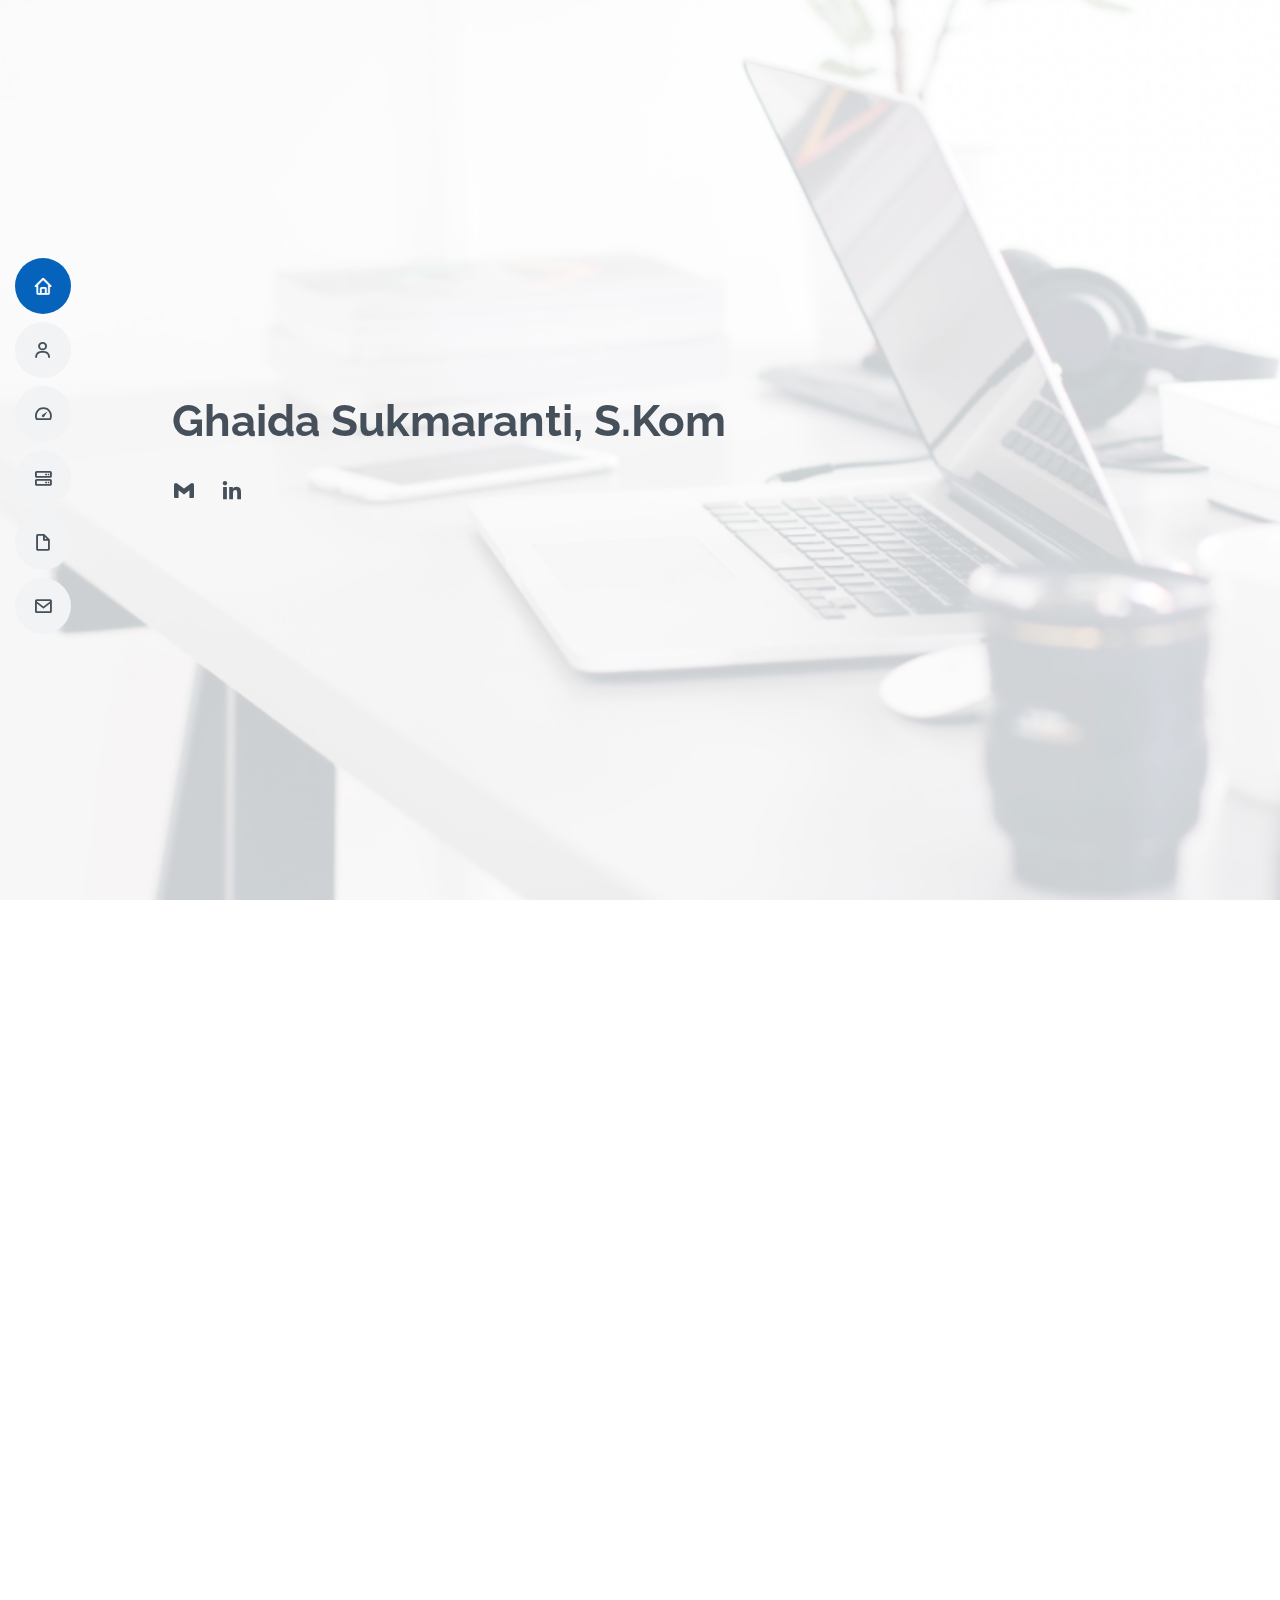
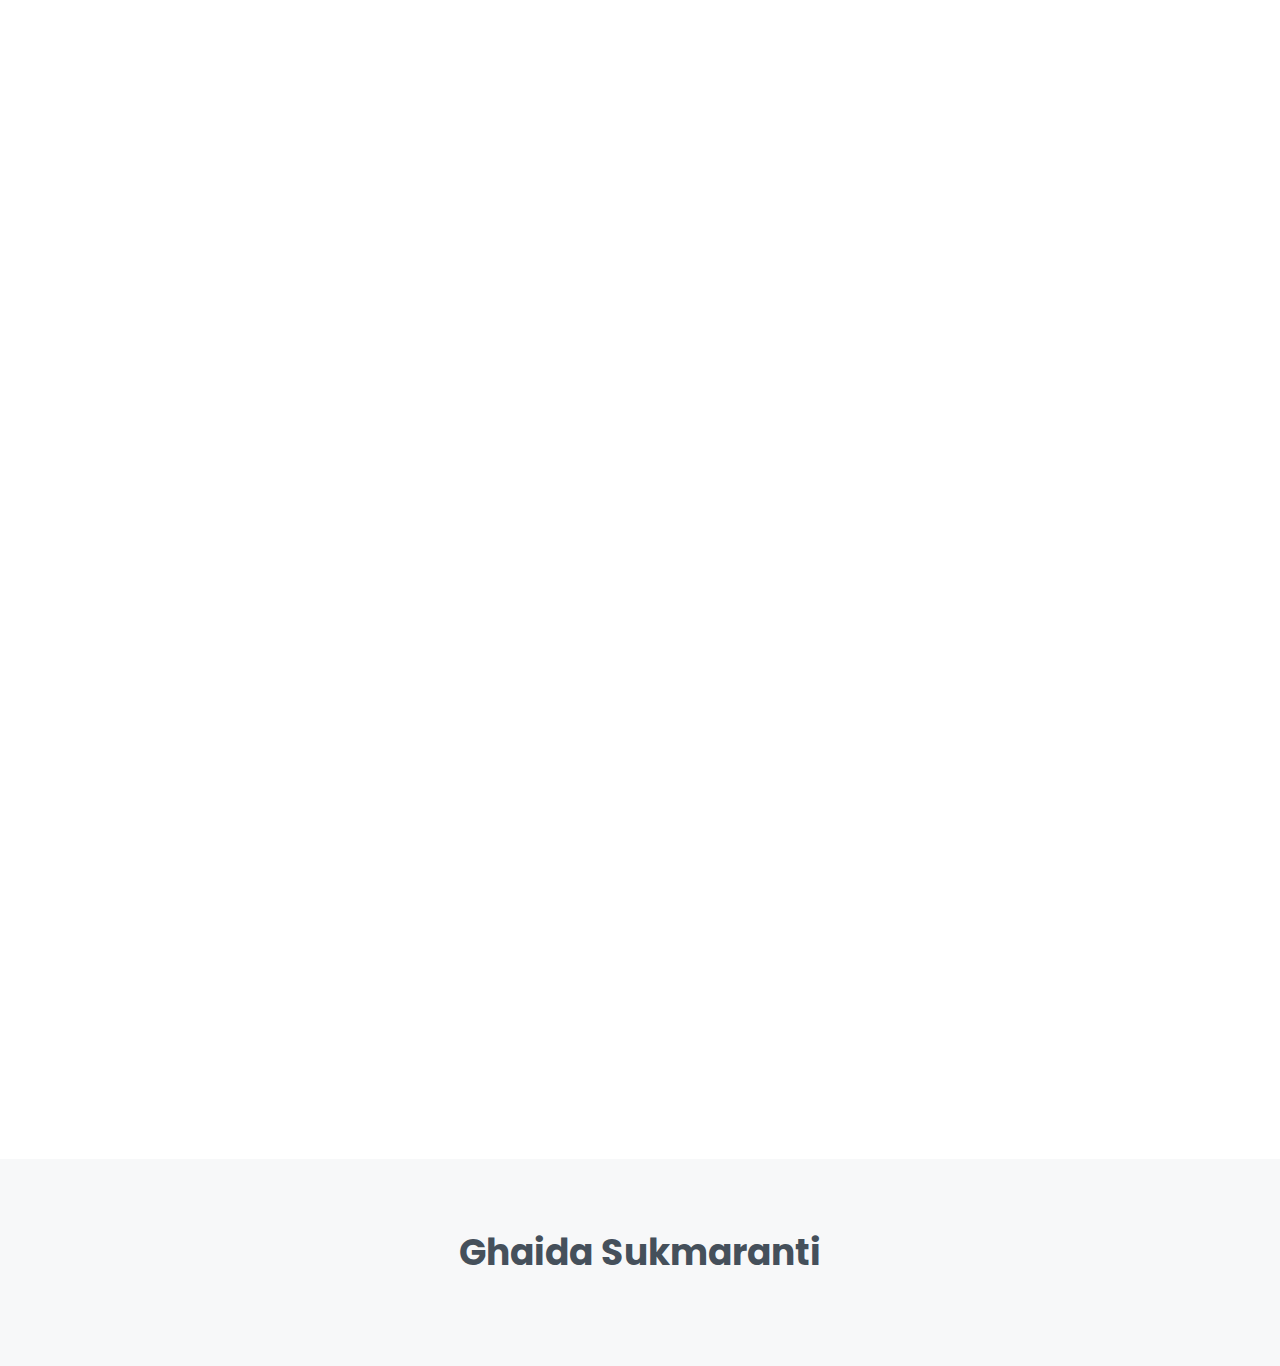
==== index.html @ 67c1058d "edit nama index" ====
<!DOCTYPE html>
<html lang="en">

<head>
  <meta charset="utf-8">
  <meta content="width=device-width, initial-scale=1.0" name="viewport">

  <title>Ghaidaa</title>
  <meta content="" name="description">
  <meta content="" name="keywords">

  <!-- Favicons -->
  <link href="assets/img/favicon.png" rel="icon">
  <link href="assets/img/apple-touch-icon.png" rel="apple-touch-icon">

  <!-- Google Fonts -->
  <link href="https://fonts.googleapis.com/css?family=Open+Sans:300,300i,400,400i,600,600i,700,700i|Raleway:300,300i,400,400i,500,500i,600,600i,700,700i|Poppins:300,300i,400,400i,500,500i,600,600i,700,700i" rel="stylesheet">

  <!-- Vendor CSS Files -->
  <link href="assets/vendor/aos/aos.css" rel="stylesheet">
  <link href="assets/vendor/bootstrap/css/bootstrap.min.css" rel="stylesheet">
  <link href="assets/vendor/bootstrap-icons/bootstrap-icons.css" rel="stylesheet">
  <link href="assets/vendor/boxicons/css/boxicons.min.css" rel="stylesheet">
  <link href="assets/vendor/glightbox/css/glightbox.min.css" rel="stylesheet">
  <link href="assets/vendor/swiper/swiper-bundle.min.css" rel="stylesheet">

  <!-- Template Main CSS File -->
  <link href="assets/css/style.css" rel="stylesheet">

  <!-- =======================================================
  * Template Name: MyResume
  * Updated: Mar 10 2023 with Bootstrap v5.2.3
  * Template URL: https://bootstrapmade.com/free-html-bootstrap-template-my-resume/
  * Author: BootstrapMade.com
  * License: https://bootstrapmade.com/license/
  ======================================================== -->
</head>

<body>

  <!-- ======= Mobile nav toggle button ======= -->
  <!-- <button type="button" class="mobile-nav-toggle d-xl-none"><i class="bi bi-list mobile-nav-toggle"></i></button> -->
  <i class="bi bi-list mobile-nav-toggle d-lg-none"></i>


  <!-- ======= Header ======= -->
  <header id="header" class="d-flex flex-column justify-content-center">

    <nav id="navbar" class="navbar nav-menu">
      <ul>
        <li><a href="#hero" class="nav-link scrollto active"><i class="bx bx-home"></i> <span>Home</span></a></li>
        <li><a href="#resume" class="nav-link scrollto"><i class="bx bx-user"></i> <span>Resume</span></a></li>
        <li><a href="#skills" class="nav-link scrollto"><i class="bx bx-tachometer"></i> <span>Skills</span></a></li>
        <li><a href="#portfolio" class="nav-link scrollto"><i class="bx bx-server"></i> <span>Portfolio</span></a></li>
        <li><a href="#sertifikat" class="nav-link scrollto"><i class="bx bx-file-blank"></i> <span>Sertifikat</span>
        <li><a href="#contact" class="nav-link scrollto"><i class="bx bx-envelope"></i> <span>Contact</span></a></li>
      </ul>
    </nav><!-- .nav-menu -->

  </header><!-- End Header -->

  <!-- ======= Hero Section ======= -->
  <section id="hero" class="d-flex flex-column justify-content-center">
    <div class="container" data-aos="zoom-in" data-aos-delay="100">
      <h1>Ghaida Sukmaranti, S.Kom</h1>
     <!-- <p>I'm Junior <span class="typed" data-typed-items="Database Administrator, Data Analyst"></span></p> -->
      <div class="social-links">
        <a href="https://mail.google.com/mail/u/0/?view=cm&tf=1&fs=1&to=ghaidasukma12@gmail.com" class="gmail"><i class="bx bxl-gmail  "></i></a>
        <a href="https://www.linkedin.com/in/ghaida-sukmaranti-252a07176/" class="linkedin"><i class="bx bxl-linkedin"></i></a>
      </div>
    </div>
  </section><!-- End Hero -->

  <main id="main">

    <!-- ======= Resume Section ======= -->

    <section id="resume" class="resume">
      <div class="container" data-aos="fade-up">

        <div class="section-title">
          <h2>Resume</h2>
          <!--<p>Magnam dolores commodi suscipit. Necessitatibus eius consequatur ex aliquid fuga eum quidem. Sit sint consectetur velit. Quisquam quos quisquam cupiditate. Et nemo qui impedit suscipit alias ea. Quia fugiat sit in iste officiis commodi quidem hic quas.</p>-->
        </div>

        <div class="row">

          <div class="col-lg-6">
          <div class="col-lg-11">
            <br>
            <img src="assets/img/ge.jpg" class="img-fluid" alt="">
          </div>


            <h3 class="resume-title">Education</h3>
            <div class="resume-item">
              <h4>S1 Informatika &amp; Fakultas Teknologi Industri</h4>
              <h5>2018 - 2022</h5>
              <p><em>Universitas Ahmad Dahlan, Yogyakarta</em></p>
              <p>Saat ini saya tercatat sebagai lulusan program studi Informatika, Universitas Ahmad Dahlan, dengan gelar S.Kom (Sarjana Komputer) serta dengan predikat Cumlaode dengan Indeks Prestasi Komulatif (IPK) sebesar 3.80. <br> <br>Kegiatan selama kuliah : </p>
                <ul>
                  <li>Panitia seminar technopreneur (2019)</li>
                  <li>Panitia malam keakraban bagi mahasiswa baru prodi informatika (2019)</li>
                  <li>Asisten Praktikum (2020)</li>
                </ul>
            </div>
            <div class="resume-item">
              <h4>SMA Negeri 1 Babakan </h4>
              <h5>2015 - 2018</h5>
              <p><em>SMA Negeri 1 Babakan, Cirebon, Jawa Barat</em></p>
    
              <ul>
                <li>Angota tetap Organisasi Praja Muda Karana (PRAMUKA) SMA Negeri 1 Babakan - 2015/2016</li>
                <li>Bendahara Organisasi Praja Muda Karana (PRAMUKA) SMA Negeri 1 Babakan - 2016/2017 </li>
              </ul>
            </div>
          </div>
          <div class="col-lg-6">
            <!--
            <h3 class="resume-title">Sumary</h3>
            <div class="resume-item pb-0">
              <h4>Ghaida Sukmaranti</h4>
              <p><em>Innovative and deadline-driven Graphic Designer with 3+ years of experience designing and developing user-centered digital/print marketing material from initial concept to final, polished deliverable.</em></p>
              <ul>
                <li>Portland par 127,Orlando, FL</li>
                <li>ghaidasukma12@gmail.com</li>
              </ul>
            </div>-->
            <h3 class="resume-title">Professional Experience</h3>
            <div class="resume-item">
              <h4>Perencanaan TI</h4>
              <h5>Magang Kerja</h5>  <h5>2023 - Present</h5>
              <p><em>Kantor Pusat Bank BPD DIY , Yogyakarta</em></p>
              <ul>
                <li>Peserta Program Magang kerja yang diselenggarakan oleh Bank BPD DIY untuk fresh graduate dengan jangka waktu magang selama 6 bulan</li>
                <li>Menyusun BRD atau Business Requirement Document berdasarkan Change Request dari divisi terkait.</li>
                <li>Menyusun FSD atau Fungsional System Dokumen berdasarkan sistem dari project terkait.</li>
                <li>Merancang dan menganalisa matrix alur perancangan dan pengembangan sistem dari suatu project.</li>
              </ul>
            </div>
            <div class="resume-item">
              <h4>Asisten Praktikum</h4>
              <h5>2020-2021</h5>
              <p><em>Laboratorium Program Studi Informatika, Universitas Ahmad Dahlan</em></p>
              <ul>
                <li>Asisten praktikum mata praktikum Dasar- Dasar Pemrograman pada semester gasal tahun ajaran 2020/2021.</li>
                <li>Bahas Pemrograman yang digunakan yaitu C++.</li>
              </ul>
            </div>
           
            <br>
            <h3 class="resume-title">Sertification</h3>
            <div class="resume-item">
              <h4>Database Administrator</h4>

              <p><em>Sertifikasi Kompetensi yang di terbitkan oleh BNSP ( Badan Nasional Sertifikasi Profesi ) Lembaga Sertifikasi Profesi Universitas Ahmad Dahlan (LSP UAD)</em></p>
              <p>Pada bidang Software Development dengan Kualifikasi / Kompetensi Database Administrator</p>
              <br>
              <h5><a href="https://drive.google.com/file/d/14ZTtPg3aGSHoUZdOpsRRbD8JOqEsVl5i/view?usp=sharing"><i class="bx bx-file-blank"></i> Lihat Sertifikat</a></h5><br>
              <br>


            </div>
          </div>
          
           


        </div>

      </div>
    </section><!-- End Resume Section -->



    <!-- ======= Facts Section ======= -->
    <section id="skills" class="facts">
      <div class="container" data-aos="fade-up">

        <div class="section-title">
          <h2>Skills</h2>
        </div>

        <div class="row">

          <div class="col-lg-4 col-md-16" data-aos="zoom-in" data-aos-delay="200">
            <div class="count-box" style="height: 170px;">
              <img src="assets/img/icon/icon-html.png" class="rounded" width="65xpx"/>
              <br>
              <h2>HTML</h2>
            </div>
          </div>

          <div class="col-lg-4 col-md-6" data-aos="zoom-in" data-aos-delay="200">
            <div class="count-box"style="height: 170px;">
              <img src="assets/img/icon/icon-bootstrap.png" class="rounded" width="87px"/>
              <br>
              <h2>Bootstrap</h2>
              <br>
            </div>
          </div>


          <div class="col-lg-4 col-md-6" data-aos="zoom-in" data-aos-delay="200">
            <div class="count-box"style="height: 170px;">
              <img src="assets/img/icon/icon-php.png" class="rounded" width="90px"/>
              <br>
              <h2>PHP</h2>
              <br>
            </div>
          </div>

          <div class="col-lg-4 col-md-6" data-aos="zoom-in" data-aos-delay="200">
            <div class="count-box"style="height: 170px;">
              <img src="assets/img/icon/icon-python.png" class="rounded" width="80px"/>
              <br>
              <h2>Python</h2>
              <br>
            </div>
          </div>

          <div class="col-lg-4 col-md-6" data-aos="zoom-in" data-aos-delay="200">
            <div class="count-box"style="height: 170px;">
              <img src="assets/img/icon/icon-mysql.png" class="rounded" width="120px"/>
              <br>
            
              <br>
            </div>
          </div>

          <div class="col-lg-4 col-md-6" data-aos="zoom-in" data-aos-delay="200">
            <div class="count-box"style="height: 170px;">
              <img src="assets/img/icon/icon-postgre.png" class="rounded" width="75px"/>
              <br>
              <h2>Postgre SQL</h2>
              <br>
            </div>
          </div>
        </div>

      </div>
    </section><!-- End Facts Section -->

    <!-- ======= Portfolio Section ======= -->
    <section id="portfolio" class="facts">
      <div class="container" data-aos="fade-up">

        <div class="section-title">
          <h2>Portfolio</h2>
        </div><br>

        <div class="count-box" data-aos="fade-up">
        <div class="row gy-4 align-items-center features-item">
          <div class="col-md-5 order-1 order-md-2">
            <img src="assets/img/portfolio/identifikasi.jpg" class="img-fluid" alt="">
          </div>
          <div class="col-md-7 order-2 order-md-1">
            <h3 style="color: #0563bb">Sistem Identifikasi Dokumen Laporan Evaluasi Diri (LED)</h3>
            <p class="">
              Penggunaan algoritma k-nearest neighbor (KNN) dalam mengidentifikasi jenis dokumen pendukung asesmen akreditasi
            </p><br>
            <h5 style="font-size: 16px; background: #EBECF4; padding: 5px 15px; display: inline-block;font-weight: 600;margin-bottom: 10px;">HTML</h5>
            <h5 style="font-size: 16px; background: #EBECF4; padding: 5px 15px; display: inline-block;font-weight: 600;margin-bottom: 10px;">PHP</h5>
            <h5 style="font-size: 16px; background: #EBECF4; padding: 5px 15px; display: inline-block;font-weight: 600;margin-bottom: 10px;">Bootstrap</h5>
            <h5 style="font-size: 16px; background: #EBECF4; padding: 5px 15px; display: inline-block;font-weight: 600;margin-bottom: 10px;">MySQL</h5>
            <div class="text-center"><br><a href="portfolio-details-identifikasi.html">See More</a></div>
          </div>
        </div><br><!-- Features Item -->
      </div>


        <div class="count-box" data-aos="fade-up">
        <div class="row gy-4 align-items-center features-item" >
          <div class="col-md-5">
            <img src="assets/img/portfolio/prediksi.jpg" class="img-fluid" alt="">
          </div>
           <div class="col-md-7">
            <h3 style="color: #0563bb">Website Prediksi Kategori Pencemaran Udara.</h3>
            <p>
             Website dibangun dengan penerapan ilmu mesin learning dimana pada sistem terdapat data latih yang di oleh dengan pendekatan metode k -neanest neighbor sehingga sistem dapat menentukan nilai target berupa kategori pencemaran udara dari data uji yang di inputkan oleh user. Sistem dibangun dengan menggunakan :
            </p>
            <br>
            <h5 style="font-size: 16px; background: #EBECF4; padding: 5px 15px; display: inline-block;font-weight: 600;margin-bottom: 10px;">Python</h5> <h5 style="font-size: 16px; background: #EBECF4; padding: 5px 15px; display: inline-block;font-weight: 600;margin-bottom: 10px;">Flask</h5> <h5 style="font-size: 16px; background: #EBECF4; padding: 5px 15px; display: inline-block;font-weight: 600;margin-bottom: 10px;">Bootsrtap</h5>
              <div class="text-center"><br><a href="portfolio-details.html">See More</a></div>
          </div>
          
          
        </div><!-- Features Item -->
      </div>

        <div class="count-box" data-aos="fade-up">
        <div class="row gy-4 align-items-center features-item" >
          <div class="col-md-5 order-1 order-md-2">
            <img src="assets/img/portfolio/penitipan.jpg" class="img-fluid" alt="">
          </div>
           <div class="col-md-7 order-2 order-md-1">
            <h3 style="color: #0563bb">Website Penitipan Barang</h3>
            <p class="">
              Sebuah sistem yang ditujukan untuk mempermudah proses dokumentasi transaksi pada sebuah penitipan barang. Sistem dibangun dengan menggunakan :
            </p><br>
            <h5 style="font-size: 16px; background: #EBECF4; padding: 5px 15px; display: inline-block;font-weight: 600;margin-bottom: 10px;">HTML</h5> 
            <h5 style="font-size: 16px; background: #EBECF4; padding: 5px 15px; display: inline-block;font-weight: 600;margin-bottom: 10px;">CSS</h5> 
            <h5 style="font-size: 16px; background: #EBECF4; padding: 5px 15px; display: inline-block;font-weight: 600;margin-bottom: 10px;">PHP</h5> 
            <h5 style="font-size: 16px; background: #EBECF4; padding: 5px 15px; display: inline-block;font-weight: 600;margin-bottom: 10px;">SQL</h5>
            <div class="text-center"><br><a href="portfolio-details-penitipan.html">See More</a></div>
          </div>
        </div><br><!-- Features Item -->
        </div>


        <div class="count-box" data-aos="fade-up">
        <div class="row gy-4 align-items-center features-item">
          <div class="col-md-5">
            <img src="assets/img/portfolio/translate.jpg" class="img-fluid" alt="">
          </div>
          <div class="col-md-7">
            <h3 style="color: #0563bb">Website Translate Bahasa Inggris</h3>
            <p>
              Website yang dibangun dengan tujuan untuk menerjemahkan sebuah text dalam suatu bahasa ke dalam bahasa inggris selain itu sistem juga akan mendeteksi bahasa apa yang digunakan pada text yang di inputkan. Sistem dibangun dengan menggunakan :
            </p><br>
            <h5 style="font-size: 16px; background: #EBECF4; padding: 5px 15px; display: inline-block;font-weight: 600;margin-bottom: 10px;">HTML</h5> 
            <h5 style="font-size: 16px; background: #EBECF4; padding: 5px 15px; display: inline-block;font-weight: 600;margin-bottom: 10px;">CSS</h5> 
            <h5 style="font-size: 16px; background: #EBECF4; padding: 5px 15px; display: inline-block;font-weight: 600;margin-bottom: 10px;">Python</h5>
            <div class="text-center"><br><a href="portfolio-details-translate.html">See More</a></div>
          </div> 
          
          
        </div><br>
      </div>
        

      </div>
    </section><!-- End Portfolio Section -->

   
    <!-- ======= Sertifikat Section ======= -->
    <section id="sertifikat" class="portfolio">
      <div class="container" data-aos="fade-up">
        <div class="section-title">
          <h2>Sertifikat</h2>
          <p>Berikut merupakan sertifikat yang telah diraih baik dalam bidang TI seperti sertifikat uji kompetensi dan pelatihan di bidang TI mapun sertifikat dalam bidang lain seperti sertifikat pelatihan soft skill maupun sertifikat akreditasi perguruan tinggi</p>
        </div>

        <div class="row" data-aos="fade-up" data-aos-delay="150">
          <div class="col-lg-12 d-flex justify-content-center">
            <ul id="portfolio-flters">
              
              <li data-filter=".filter-sertifikat-ti">Sertifikat TI</li>
              <li data-filter=".filter-sertifikat-lainnya">Sertifikat Lainnya</li>
              <li data-filter="*" class="filter-active">Semua Sertifikat</li>
            </ul>
          </div>
        </div>


        <div class="row portfolio-container" data-aos="fade-up" data-aos-delay="300">

        <!-- sertifikat item Section -->
        <div class="col-lg-4 col-md-6 portfolio-item filter-sertifikat-lainnya">
          <div class="card">
            <div class="portfolio-wrap">
              <img src="assets/img/sertifikat/sertifikat-akreditasi-kampus.jpg" class="img-fluid" alt="">
              <div class="portfolio-info">
                <div class="portfolio-links">
                  <a href="assets/img/sertifikat/sertifikat-akreditasi-kampus.jpg" data-gallery="portfolioGallery" class="portfolio-lightbox" title="Sertifikat Akeditasi Universitas Ahmad Dahlan pada tahun kelulusan tahun 2022" ><b><i class="bx bx-file-blank"> Sertifikat</i></a></b>
                </div>
              </div>
            </div>
            <div class="card-body">
              <h6 class="card-title">Sertifikat Akreditasi Perguruan Tinggi</h6>
            </div>
          </div>
          </div><!-- sertifikat item Section end -->

        <!-- sertifikat item Section -->
        <div class="col-lg-4 col-md-6 portfolio-item filter-sertifikat-ti">
          <div class="card">
            <div class="portfolio-wrap">
              <img src="assets/img/sertifikat/sertifikat-pelatihan-data-analis.jpg" class="img-fluid" alt="">
              <div class="portfolio-info">
                <div class="portfolio-links">
                  <a href="assets/img/sertifikat/sertifikat-pelatihan-data-analis.jpg" data-gallery="portfolioGallery" class="portfolio-lightbox" title="Sertifikat Pelatihan Data Analis yang diselenggarakan oleh Myskill.id pada 18 Mei 2022 dengan judul pelatihan 'Introduction to Data Analysis'"><i class="bx bx-file-blank"> Sertifikat</i></a>
                </div>
              </div>
            </div>
            <div class="card-body">
              <h6 class="card-title">Sertifikat Pelatihan Data Analis</h6>
            </div>
          </div>
          </div><!-- sertifikat item Section end-->


        <!-- sertifikat item Section -->
        <div class="col-lg-4 col-md-6 portfolio-item filter-sertifikat-ti">
          <div class="card">
            <div class="portfolio-wrap">
              <img src="assets/img/sertifikat/sertifikat-asprak.jpg" class="img-fluid" alt="">
              <div class="portfolio-info">
                <div class="portfolio-links">
                  <a href="assets/img/sertifikat/sertifikat-asprak.jpg" data-gallery="portfolioGallery" class="portfolio-lightbox" title="Sertifikat Pelatihan Data Analis yang diselenggarakan oleh Myskill.id pada 18 Mei 2022 dengan judul pelatihan 'Introduction to Data Analysis'"><i class="bx bx-file-blank"> Sertifikat</i></a>
                </div>
              </div>
            </div>
            <div class="card-body">
              <h6 class="card-title">Sertifikat Asisten Praktikum</h6>
            </div>
          </div>
          </div><!-- sertifikat item Section end-->

         <!-- sertifikat item Section -->
        <div class="col-lg-4 col-md-6 portfolio-item filter-sertifikat-lainnya">
          <div class="card">
            <div class="portfolio-wrap">
              <img src="assets/img/sertifikat/sertifikat-relawan-satgas.jpg" class="img-fluid" alt="">
              <div class="portfolio-info">
                <div class="portfolio-links">
                  <a href="assets/img/sertifikat/sertifikat-relawan-satgas.jpg" data-gallery="portfolioGallery" class="portfolio-lightbox" title=" Sertifikat Penghargaan sebagai Relawan Satgas Covid-19 tahun 2021/2022 "><i class="bx bx-file-blank"> Sertifikat</i></a>
                </div>
              </div>
            </div>
            <div class="card-body">
              <h6 class="card-title">Sertifikat Penghargaan Relawan Satgas</h6>
            </div>
          </div>
          </div><!-- sertifikat item Section end-->

        <!-- sertifikat item Section -->
        <div class="col-lg-4 col-md-6 portfolio-item filter-sertifikat-lainnya">
          <div class="card">
            <div class="portfolio-wrap">
              <img src="assets/img/sertifikat/Sertifikat-Softskills-2.jpg" class="img-fluid" alt="">
              <div class="portfolio-info">
                <div class="portfolio-links">
                  <a href="assets/img/sertifikat/Sertifikat-Softskills-2.jpg" data-gallery="portfolioGallery" class="portfolio-lightbox" title=" Sertifikat Pelatihan Soft skills ke - 2"><i class="bx bx-file-blank"> Sertifikat</i></a>
                </div>
              </div>
            </div>
            <div class="card-body">
              <h6 class="card-title">Sertifikat Pelatihan Soft Skills ke-2</h6>
            </div>
          </div>
          </div><!-- sertifikat item Section end-->

        <!-- sertifikat item Section -->
        <div class="col-lg-4 col-md-6 portfolio-item filter-sertifikat-ti">
          <div class="card">
            <div class="portfolio-wrap">
              <img src="assets/img/sertifikat/Sertifikat Pelatihan-Literasi.jpg" class="img-fluid" alt="">
              <div class="portfolio-info">
                <div class="portfolio-links">
                  <a href="assets/img/sertifikat/Sertifikat Pelatihan-Literasi.jpg" data-gallery="portfolioGallery" class="portfolio-lightbox" title=" Sertifikat Pelatihan Literasi Penulusuran Database Online"><i class="bx bx-file-blank"> Sertifikat</i></a>
                </div>
              </div>
            </div>
            <div class="card-body">
              <h6 class="card-title">Sertifikat Pelatihan Literasi Penulusuran Database Online</h6>
            </div>
          </div>
          </div><!-- sertifikat item Section end-->

       <!-- sertifikat item Section -->
        <div class="col-lg-4 col-md-6 portfolio-item filter-sertifikat-lainnya">
          <div class="card">
            <div class="portfolio-wrap">
              <img src="assets/img/sertifikat/Sertifikat-toefl.jpg" class="img-fluid" alt="">
              <div class="portfolio-info">
                <div class="portfolio-links">
                  <a href="assets/img/sertifikat/Sertifikat-toefl.jpg" data-gallery="portfolioGallery" class="portfolio-lightbox" title=" Sertifikat Toefl yang di terbitkan oleh Ahmad Dahlan Language Center (ADLC)"><i class="bx bx-file-blank"> Sertifikat</i></a>
                </div>
              </div>
            </div>
            <div class="card-body">
              <h6 class="card-title">Sertifikat Toefl</h6>
            </div>
          </div>
          </div><!-- sertifikat item Section end-->




          
      </div>
    </section><!-- End Sertifikat Section -->





    <!-- ======= Contact Section ======= -->
    <section id="contact" class="contact">
      <div class="container" data-aos="fade-up">

        <div class="section-title">
          <h2>Contact</h2>
        </div>

        <div class="row mt-1">

          <div class="col-lg-5 ">
            <div class="info">
              <div class="address">
                <a href="  https://www.linkedin.com/in/ghaida-sukmaranti-252a07176/"><i class="bi bi-linkedin"></i></a>
                <h4>LinkedIn:</h4>
                <p>Ghaida Sukmaranti</p>
              </div>
            </div>
          </div>


          <div class="col-lg-4">
            <div class="info">
              <div class="address">
                <a href="https://mail.google.com/mail/u/0/?view=cm&tf=1&fs=1&to=ghaidasukma12@gmail.com"><i class="bi bi-envelope"></i></a>
                 <h4>Email:</h4>
                <p>ghaidasukma12@gmail.com</p>
                <br>
              </div>
            </div>
          </div>

          <div class="col-lg-3">
            <div class="info">
              <div class="address">
                <a href="#hero "><i class="bi bi-globe"></i></a>
                <h4>Website:</h4>
                <p>Ghaida Sukmaranti</p>
                <br>
              </div>
            </div>
          </div>
          <!--
          <div class="col-lg-8 mt-5 mt-lg-0">

            <form action="forms/contact.php" method="post" role="form" class="php-email-form">
              <div class="row">
                <div class="col-md-6 form-group">
                  <input type="text" name="name" class="form-control" id="name" placeholder="Your Name" required>
                </div>
                <div class="col-md-6 form-group mt-3 mt-md-0">
                  <input type="email" class="form-control" name="email" id="email" placeholder="Your Email" required>
                </div>
              </div>
              <div class="form-group mt-3">
                <input type="text" class="form-control" name="subject" id="subject" placeholder="Subject" required>
              </div>
              <div class="form-group mt-3">
                <textarea class="form-control" name="message" rows="5" placeholder="Message" required></textarea>
              </div>
              <div class="my-3">
                <div class="loading">Loading</div>
                <div class="error-message"></div>
                <div class="sent-message">Your message has been sent. Thank you!</div>
              </div>
              <div class="text-center"><button type="submit">Send Message</button></div>
            </form>

          </div> -->

        </div>

      </div>
    </section><!-- End Contact Section -->

  </main><!-- End #main -->

  <!-- ======= Footer ======= -->
  <footer id="footer">
    <div class="container">
      <br><br>
      <h3>Ghaida Sukmaranti</h3>
      <br><br>
      <!--
      <div class="social-links">
        <a href="#" class="twitter"><i class="bx bxl-twitter"></i></a><p>Email : ghaidasukma12@gmail.com</p>
        <a href="#" class="facebook"><i class="bx bxl-facebook"></i></a>
        <a href="#" class="instagram"><i class="bx bxl-instagram"></i></a>
        <a href="#" class="google-plus"><i class="bx bxl-skype"></i></a>
        <a href="#" class="linkedin"><i class="bx bxl-linkedin"></i></a>
      </div>-->
      <div class="copyright">
        
      </div>
      <div class="credits">
        <!-- All the links in the footer should remain intact. -->
        <!-- You can delete the links only if you purchased the pro version. -->
        <!-- Licensing information: [license-url] -->
        <!-- Purchase the pro version with working PHP/AJAX contact form: https://bootstrapmade.com/free-html-bootstrap-template-my-resume/ -->
      </div>
    </div>
  </footer><!-- End Footer -->

  <div id="preloader"></div>
  <a href="#" class="back-to-top d-flex align-items-center justify-content-center"><i class="bi bi-arrow-up-short"></i></a>

  <!-- Vendor JS Files -->
  <script src="assets/vendor/purecounter/purecounter_vanilla.js"></script>
  <script src="assets/vendor/aos/aos.js"></script>
  <script src="assets/vendor/bootstrap/js/bootstrap.bundle.min.js"></script>
  <script src="assets/vendor/glightbox/js/glightbox.min.js"></script>
  <script src="assets/vendor/isotope-layout/isotope.pkgd.min.js"></script>
  <script src="assets/vendor/swiper/swiper-bundle.min.js"></script>
  <script src="assets/vendor/typed.js/typed.min.js"></script>
  <script src="assets/vendor/waypoints/noframework.waypoints.js"></script>
  <script src="assets/vendor/php-email-form/validate.js"></script>

  <!-- Template Main JS File -->
  <script src="assets/js/main.js"></script>

</body>

</html>
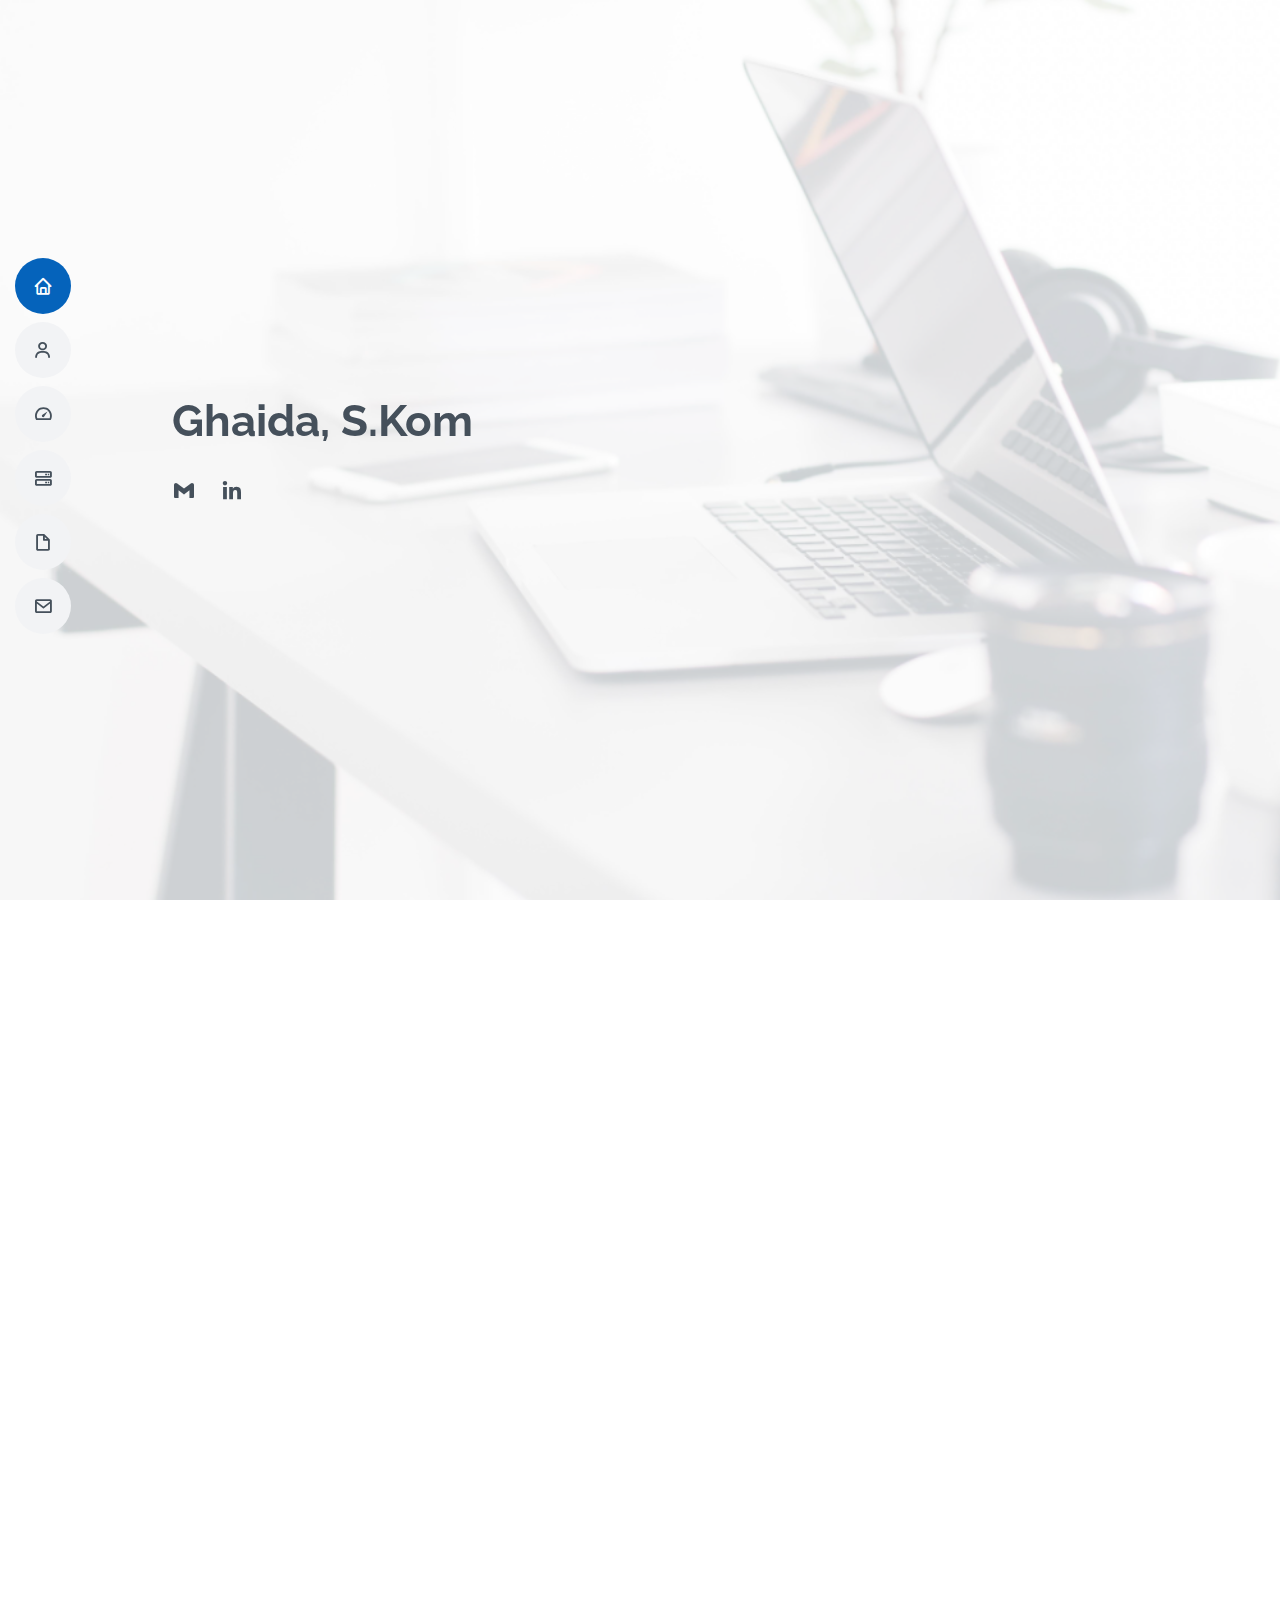
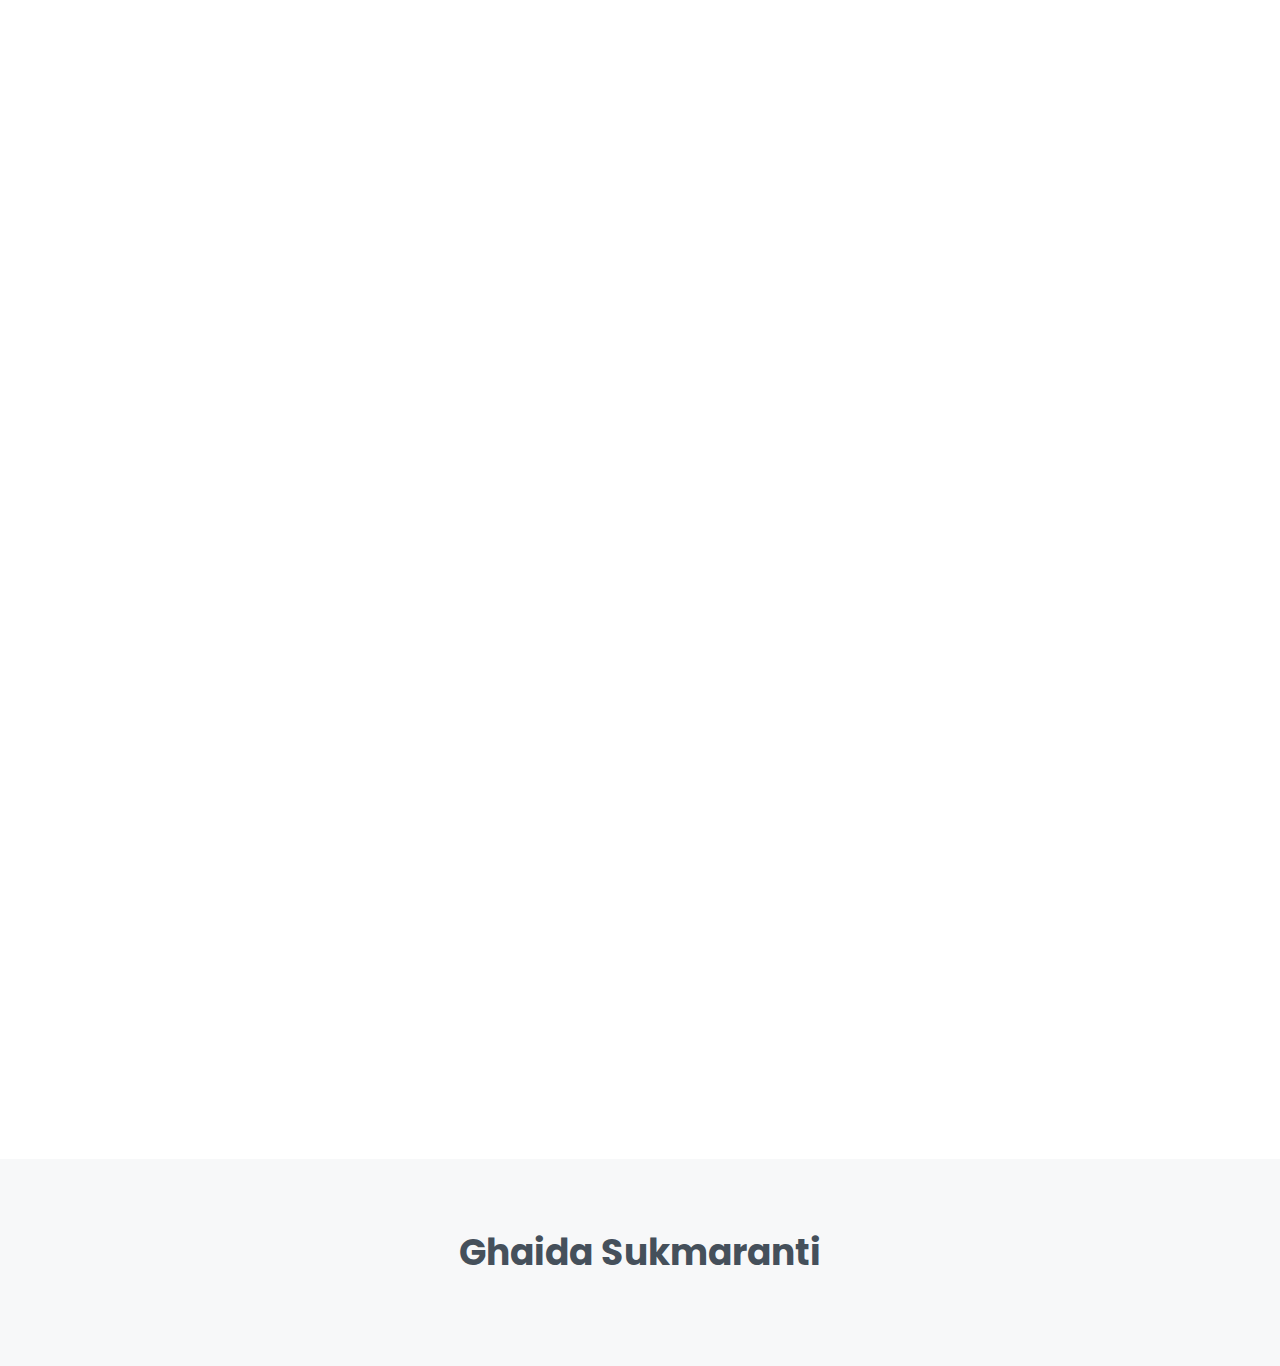
==== commit 70a5b9a5: "ubah nama" ====
--- a/index.html
+++ b/index.html
@@ -5,7 +5,7 @@
   <meta charset="utf-8">
   <meta content="width=device-width, initial-scale=1.0" name="viewport">
 
-  <title>Ghaidaa</title>
+  <title>Ghaida</title>
   <meta content="" name="description">
   <meta content="" name="keywords">
 
@@ -62,7 +62,7 @@
   <!-- ======= Hero Section ======= -->
   <section id="hero" class="d-flex flex-column justify-content-center">
     <div class="container" data-aos="zoom-in" data-aos-delay="100">
-      <h1>Ghaida Sukmaranti, S.Kom</h1>
+      <h1>Ghaida, S.Kom</h1>
      <!-- <p>I'm Junior <span class="typed" data-typed-items="Database Administrator, Data Analyst"></span></p> -->
       <div class="social-links">
         <a href="https://mail.google.com/mail/u/0/?view=cm&tf=1&fs=1&to=ghaidasukma12@gmail.com" class="gmail"><i class="bx bxl-gmail  "></i></a>
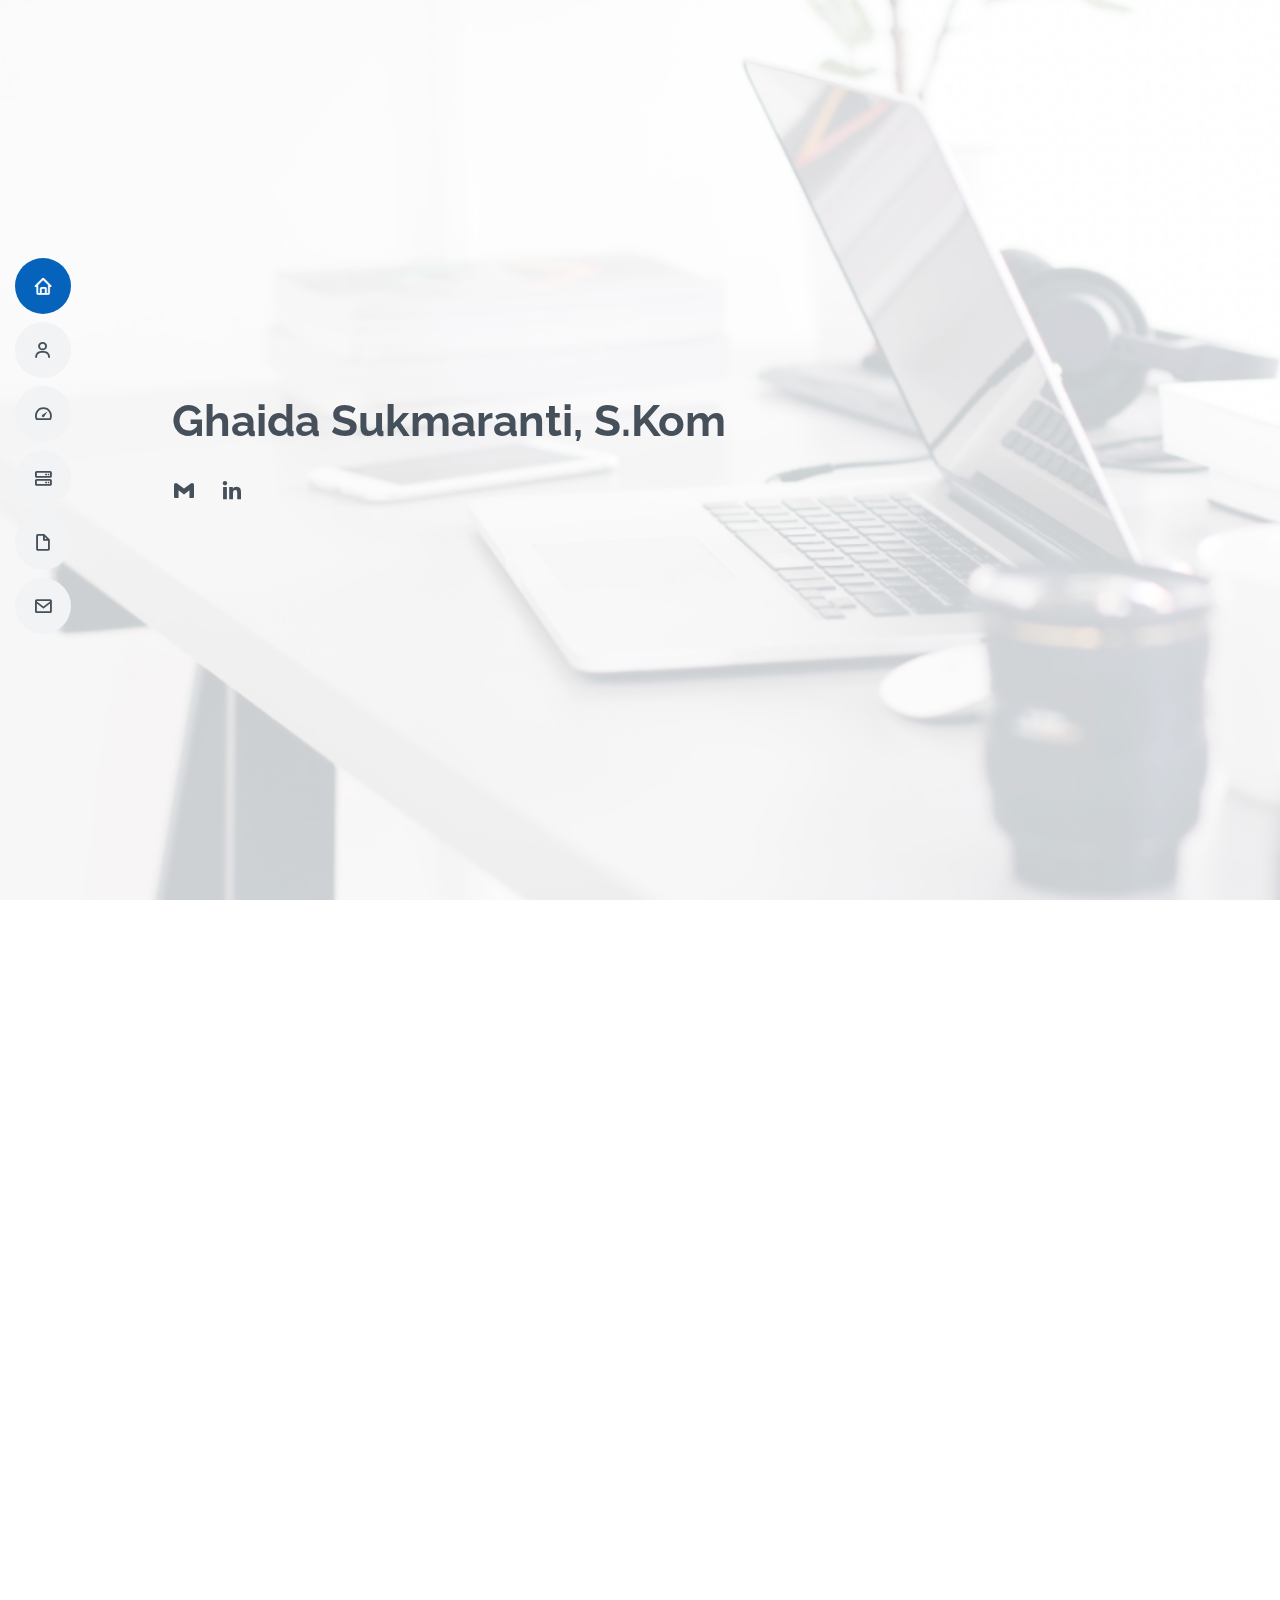
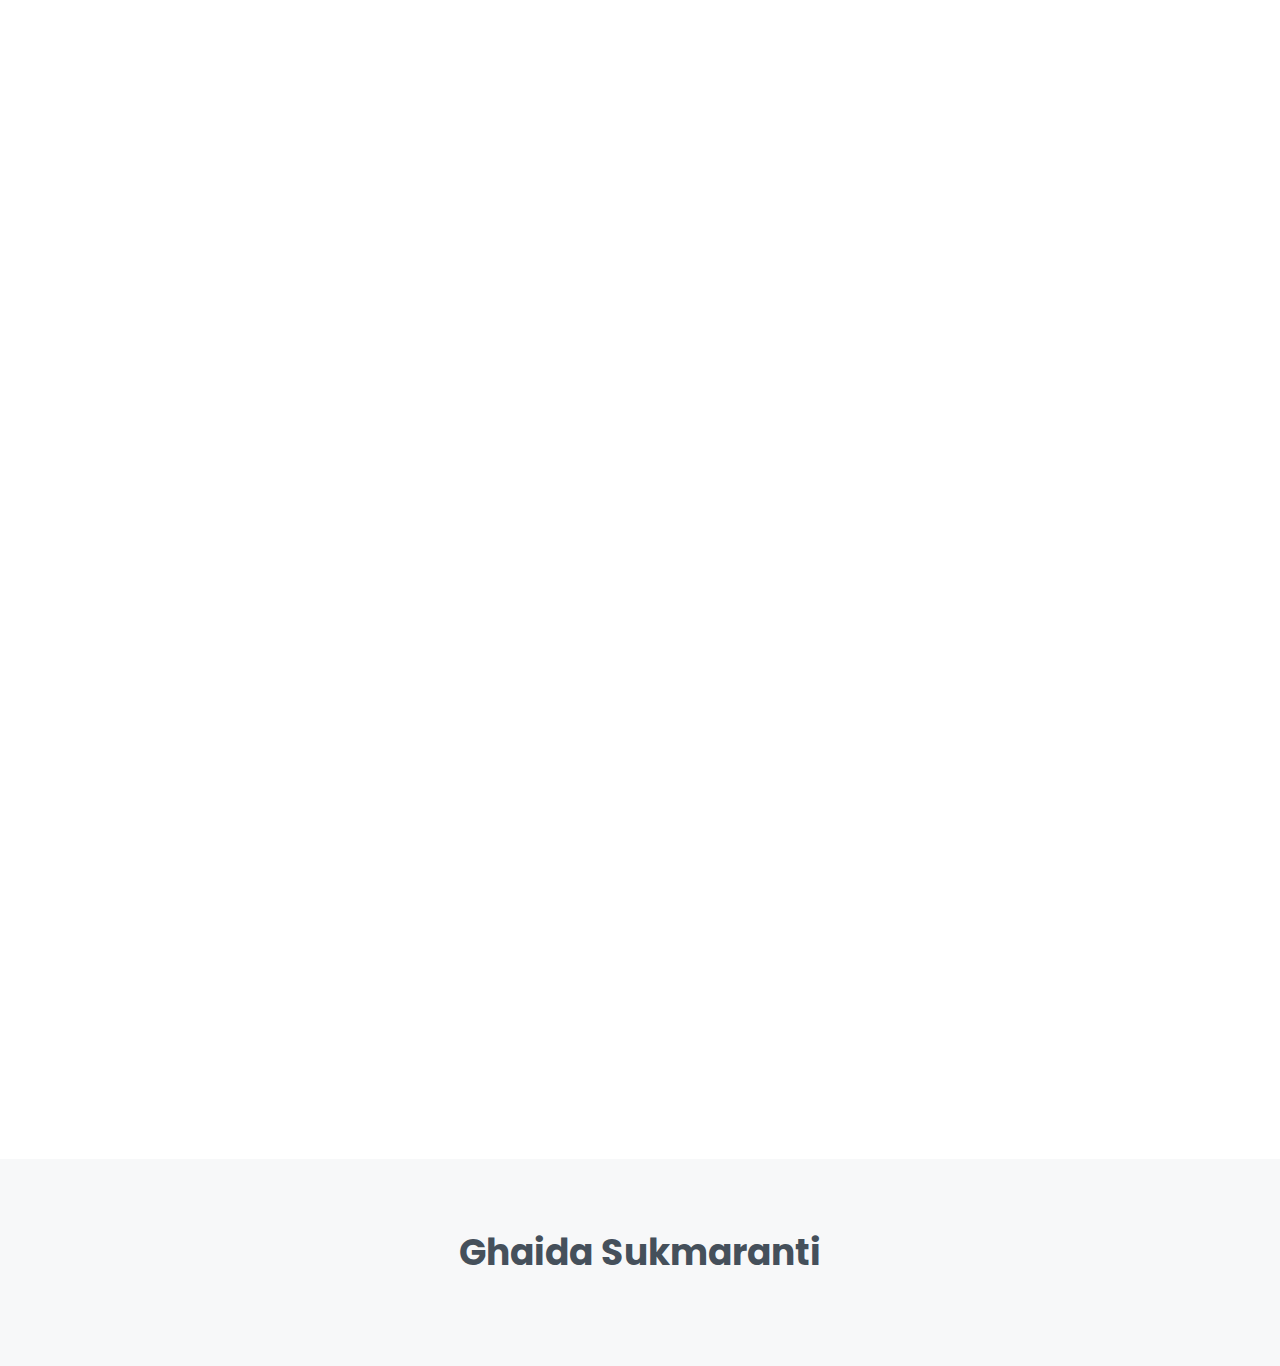
==== commit f88bb3c6: "selesai test" ====
--- a/index.html
+++ b/index.html
@@ -5,7 +5,7 @@
   <meta charset="utf-8">
   <meta content="width=device-width, initial-scale=1.0" name="viewport">
 
-  <title>Ghaida</title>
+  <title>Portfolio - Ghaida</title>
   <meta content="" name="description">
   <meta content="" name="keywords">
 
@@ -62,7 +62,7 @@
   <!-- ======= Hero Section ======= -->
   <section id="hero" class="d-flex flex-column justify-content-center">
     <div class="container" data-aos="zoom-in" data-aos-delay="100">
-      <h1>Ghaida, S.Kom</h1>
+      <h1>Ghaida Sukmaranti, S.Kom</h1>
      <!-- <p>I'm Junior <span class="typed" data-typed-items="Database Administrator, Data Analyst"></span></p> -->
       <div class="social-links">
         <a href="https://mail.google.com/mail/u/0/?view=cm&tf=1&fs=1&to=ghaidasukma12@gmail.com" class="gmail"><i class="bx bxl-gmail  "></i></a>
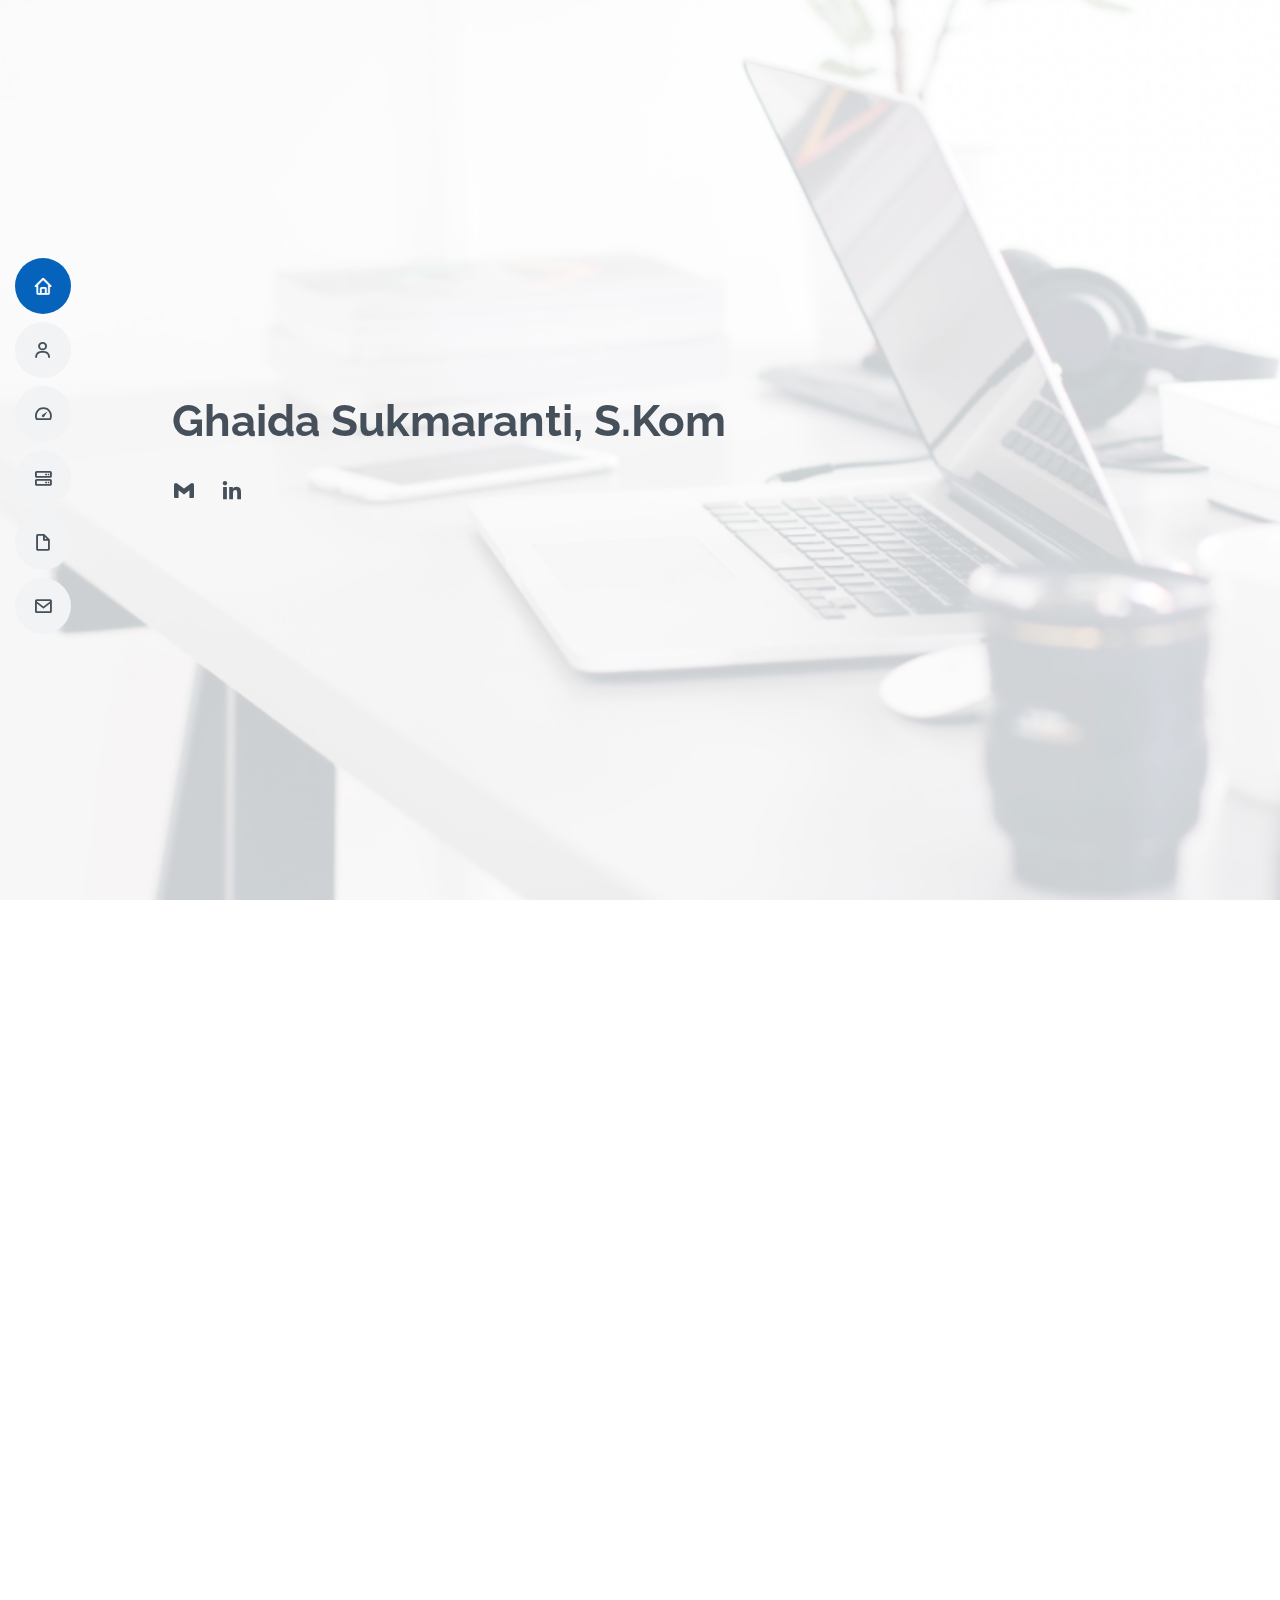
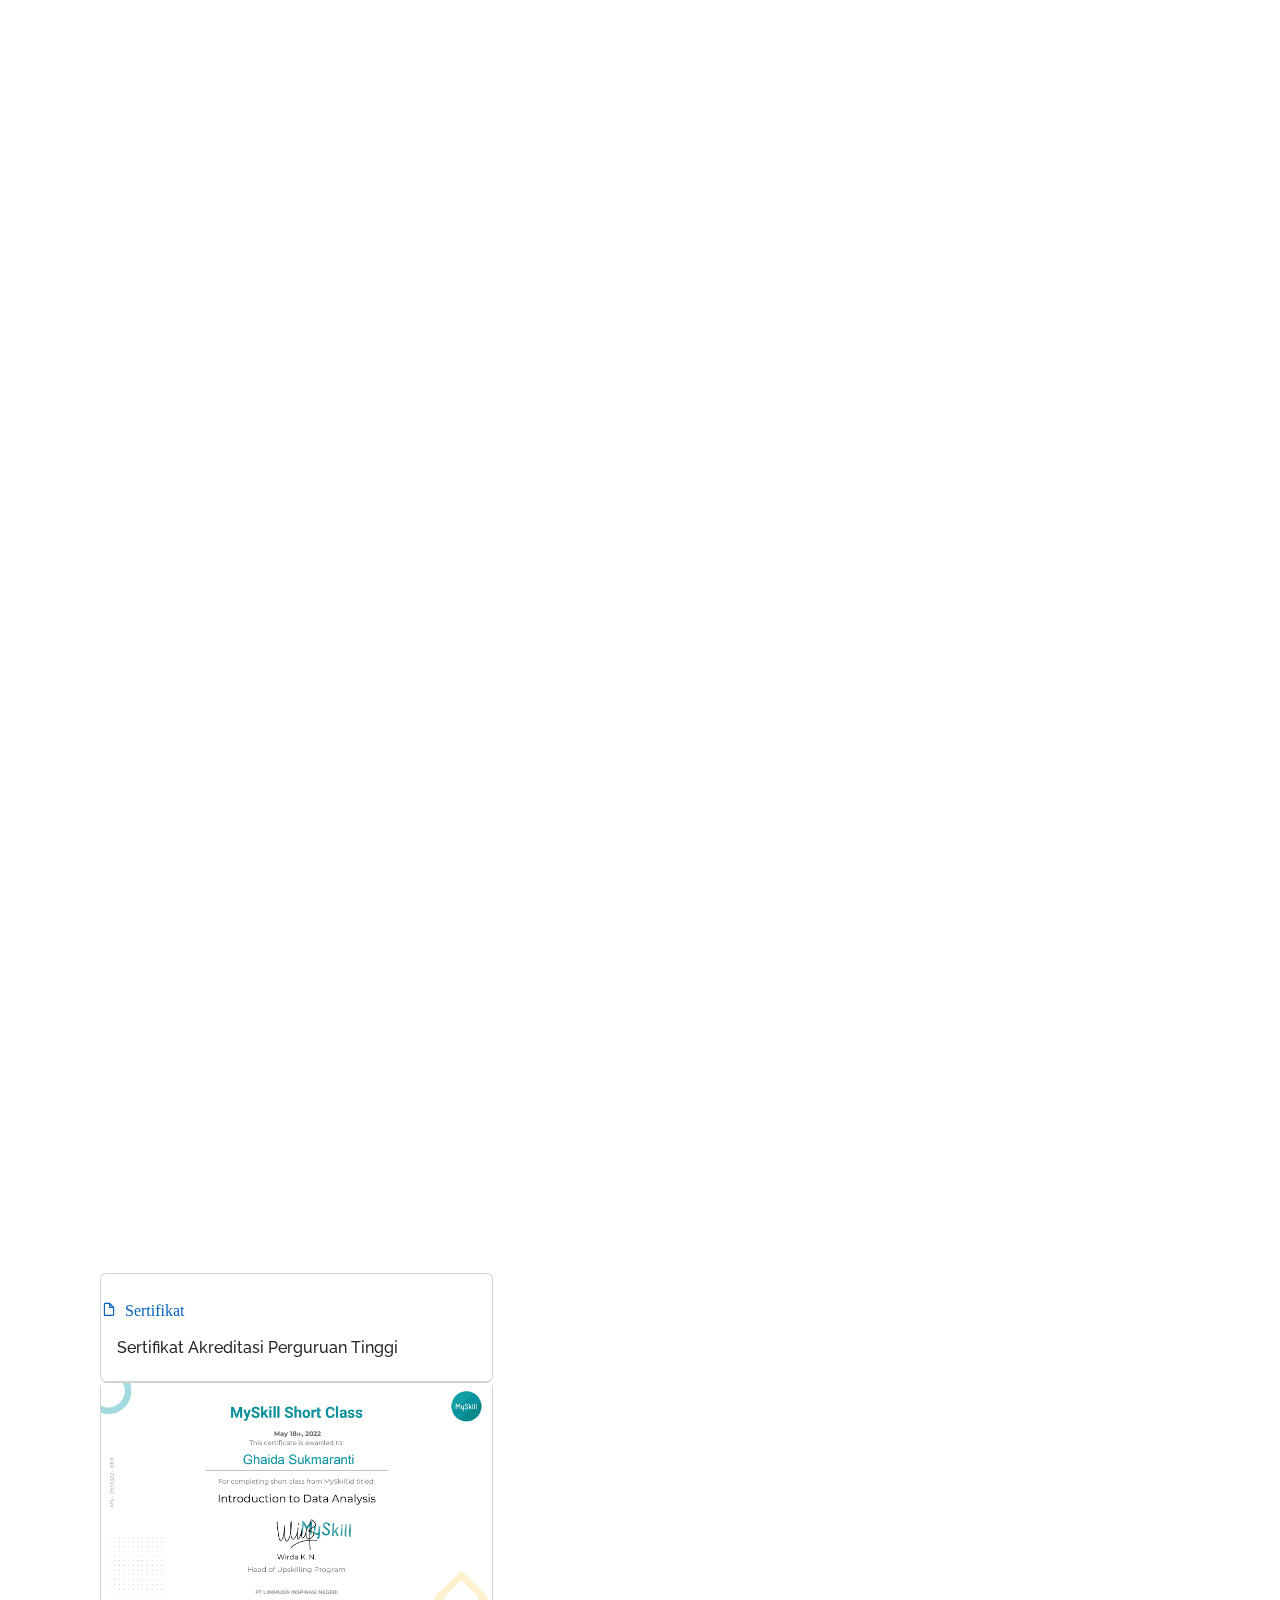
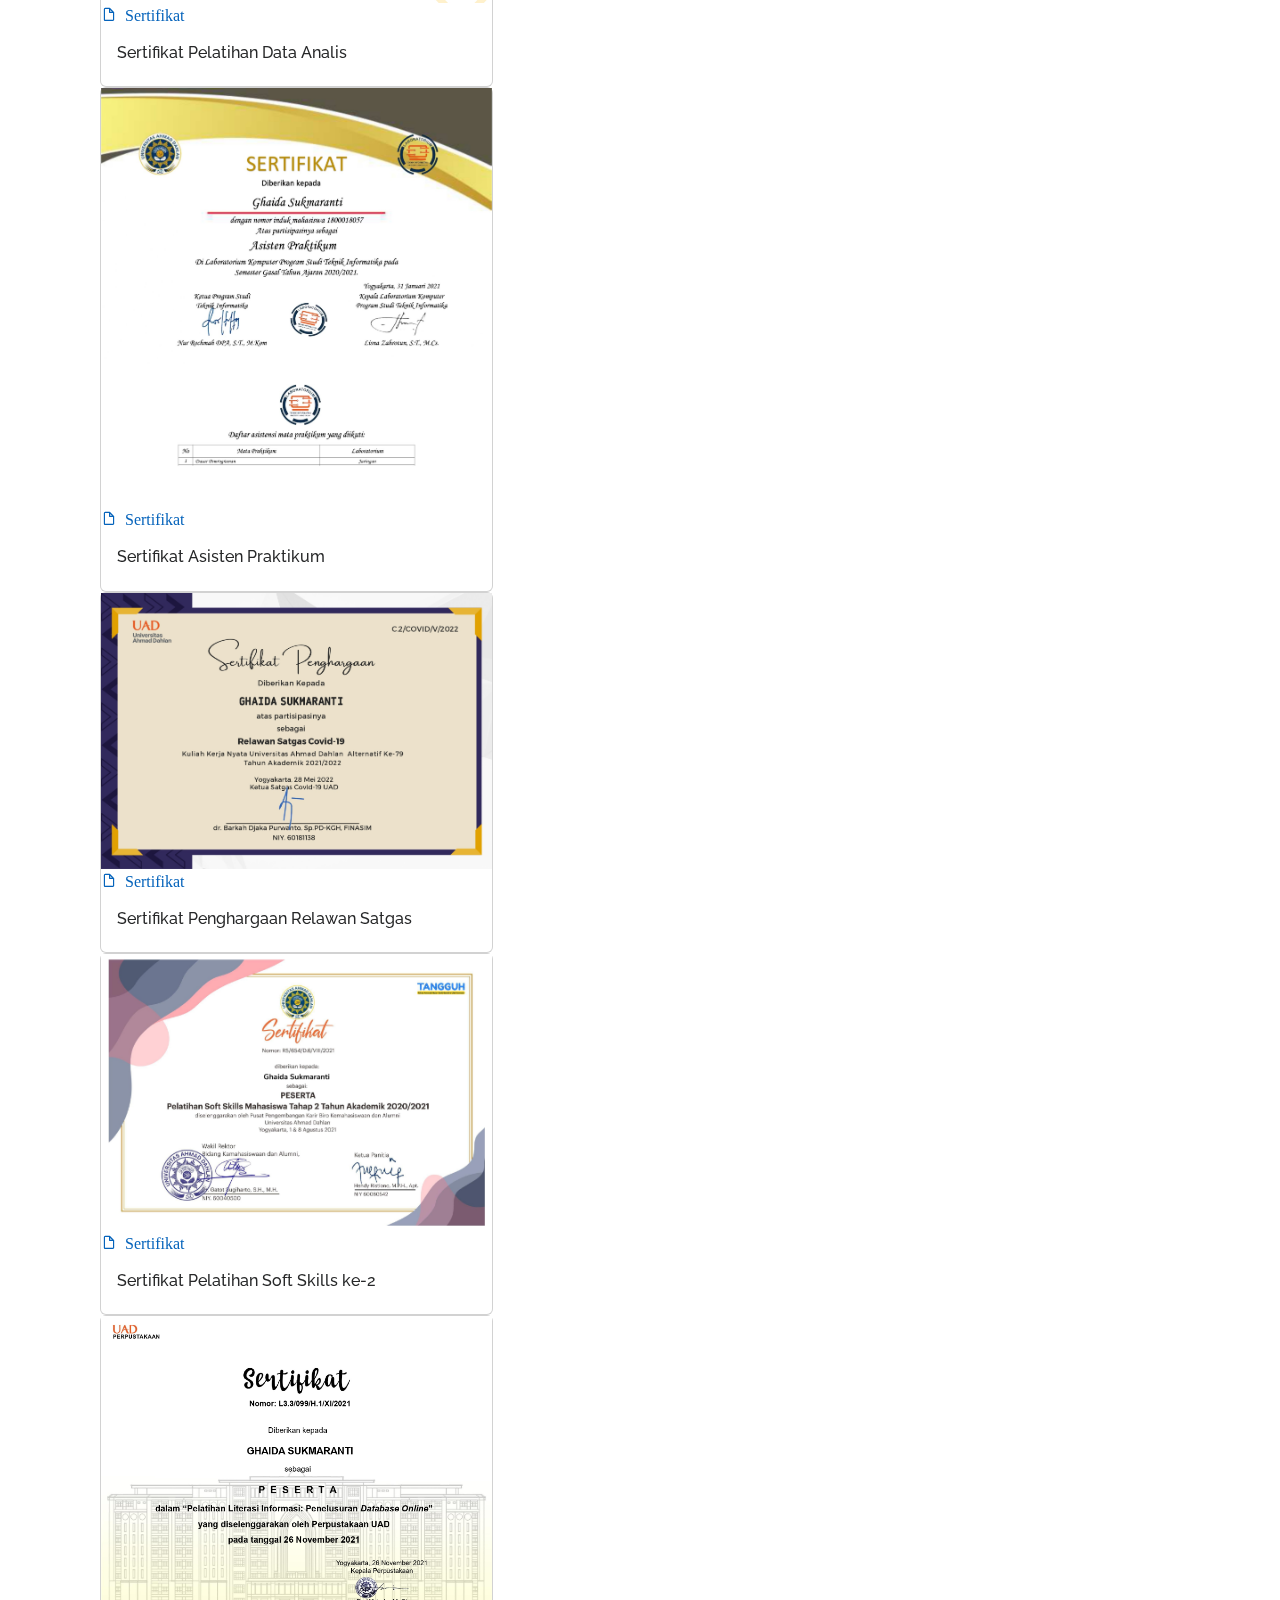
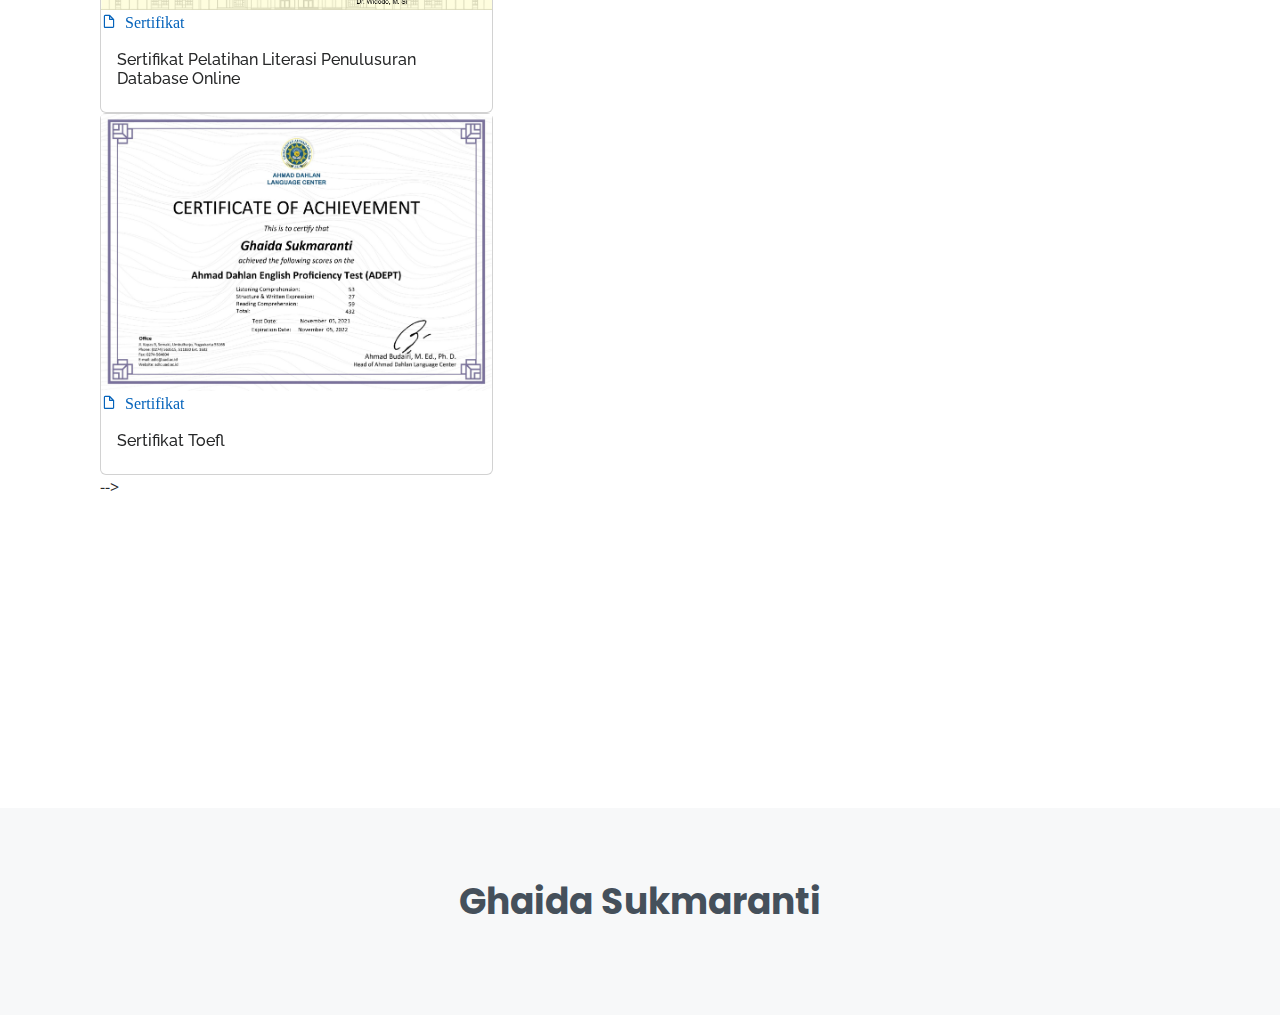
==== commit b19516f6: "hide sertifikat" ====
--- a/index.html
+++ b/index.html
@@ -333,7 +333,8 @@
     </section><!-- End Portfolio Section -->
 
    
-    <!-- ======= Sertifikat Section ======= -->
+    
+    <!-- ======= Sertifikat Section =======
     <section id="sertifikat" class="portfolio">
       <div class="container" data-aos="fade-up">
         <div class="section-title">
@@ -479,7 +480,7 @@
 
 
           
-      </div>
+      </div> -->
     </section><!-- End Sertifikat Section -->
 
 
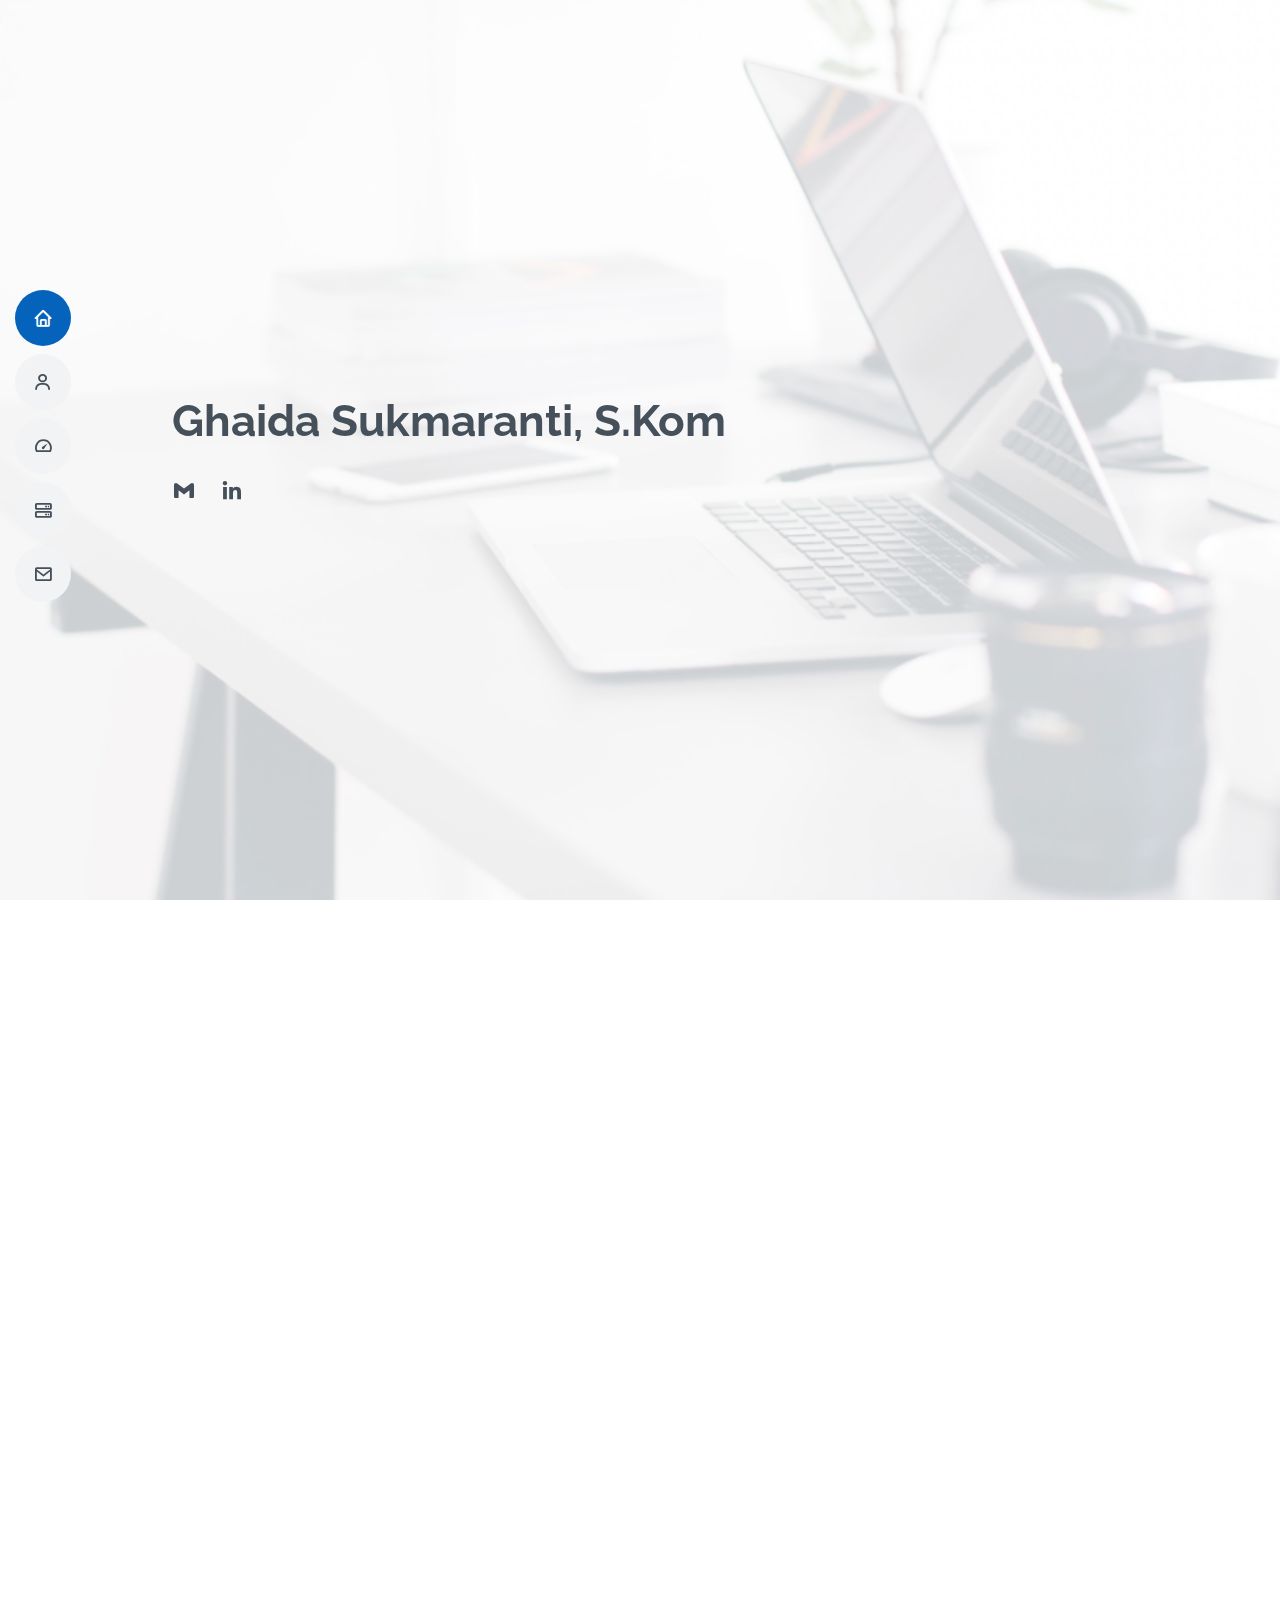
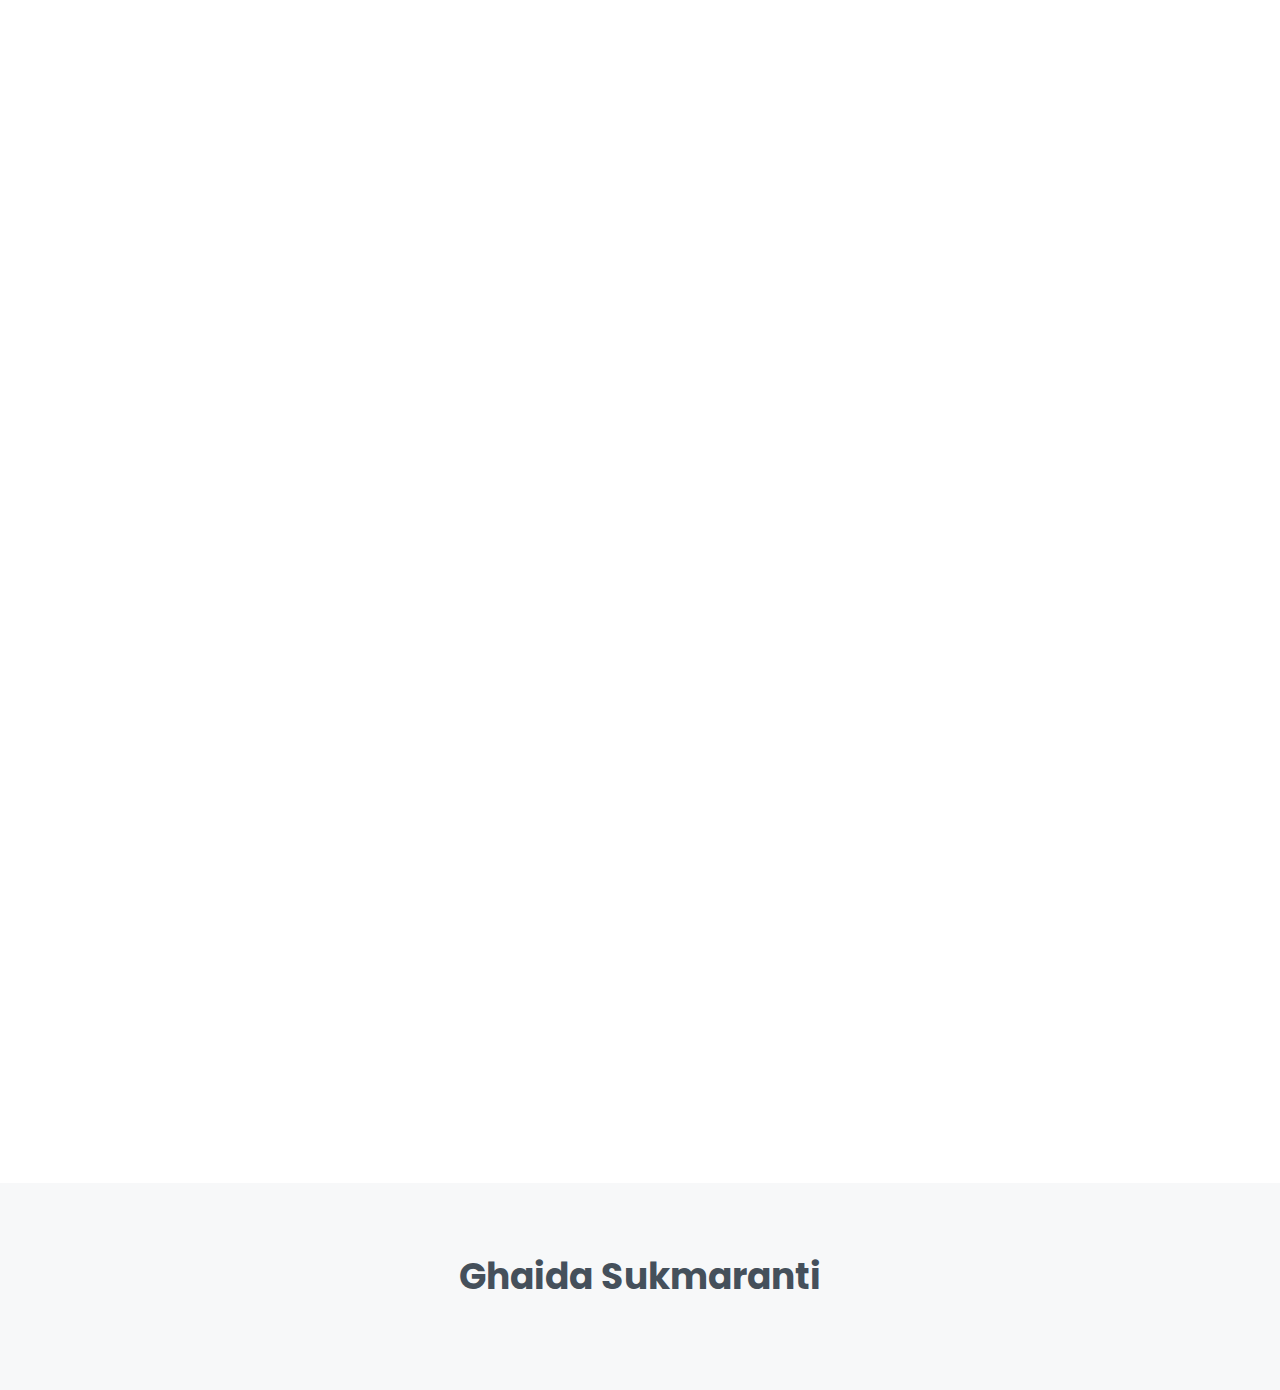
==== commit e0e5d11e: "hide sertifikat button" ====
--- a/index.html
+++ b/index.html
@@ -52,7 +52,7 @@
         <li><a href="#resume" class="nav-link scrollto"><i class="bx bx-user"></i> <span>Resume</span></a></li>
         <li><a href="#skills" class="nav-link scrollto"><i class="bx bx-tachometer"></i> <span>Skills</span></a></li>
         <li><a href="#portfolio" class="nav-link scrollto"><i class="bx bx-server"></i> <span>Portfolio</span></a></li>
-        <li><a href="#sertifikat" class="nav-link scrollto"><i class="bx bx-file-blank"></i> <span>Sertifikat</span>
+        <!-- <li><a href="#sertifikat" class="nav-link scrollto"><i class="bx bx-file-blank"></i> <span>Sertifikat</span> -->
         <li><a href="#contact" class="nav-link scrollto"><i class="bx bx-envelope"></i> <span>Contact</span></a></li>
       </ul>
     </nav><!-- .nav-menu -->
@@ -334,7 +334,7 @@
 
    
     
-    <!-- ======= Sertifikat Section =======
+    ======= Sertifikat Section =======
     <section id="sertifikat" class="portfolio">
       <div class="container" data-aos="fade-up">
         <div class="section-title">
@@ -480,7 +480,7 @@
 
 
           
-      </div> -->
+      </div>
     </section><!-- End Sertifikat Section -->
 
 
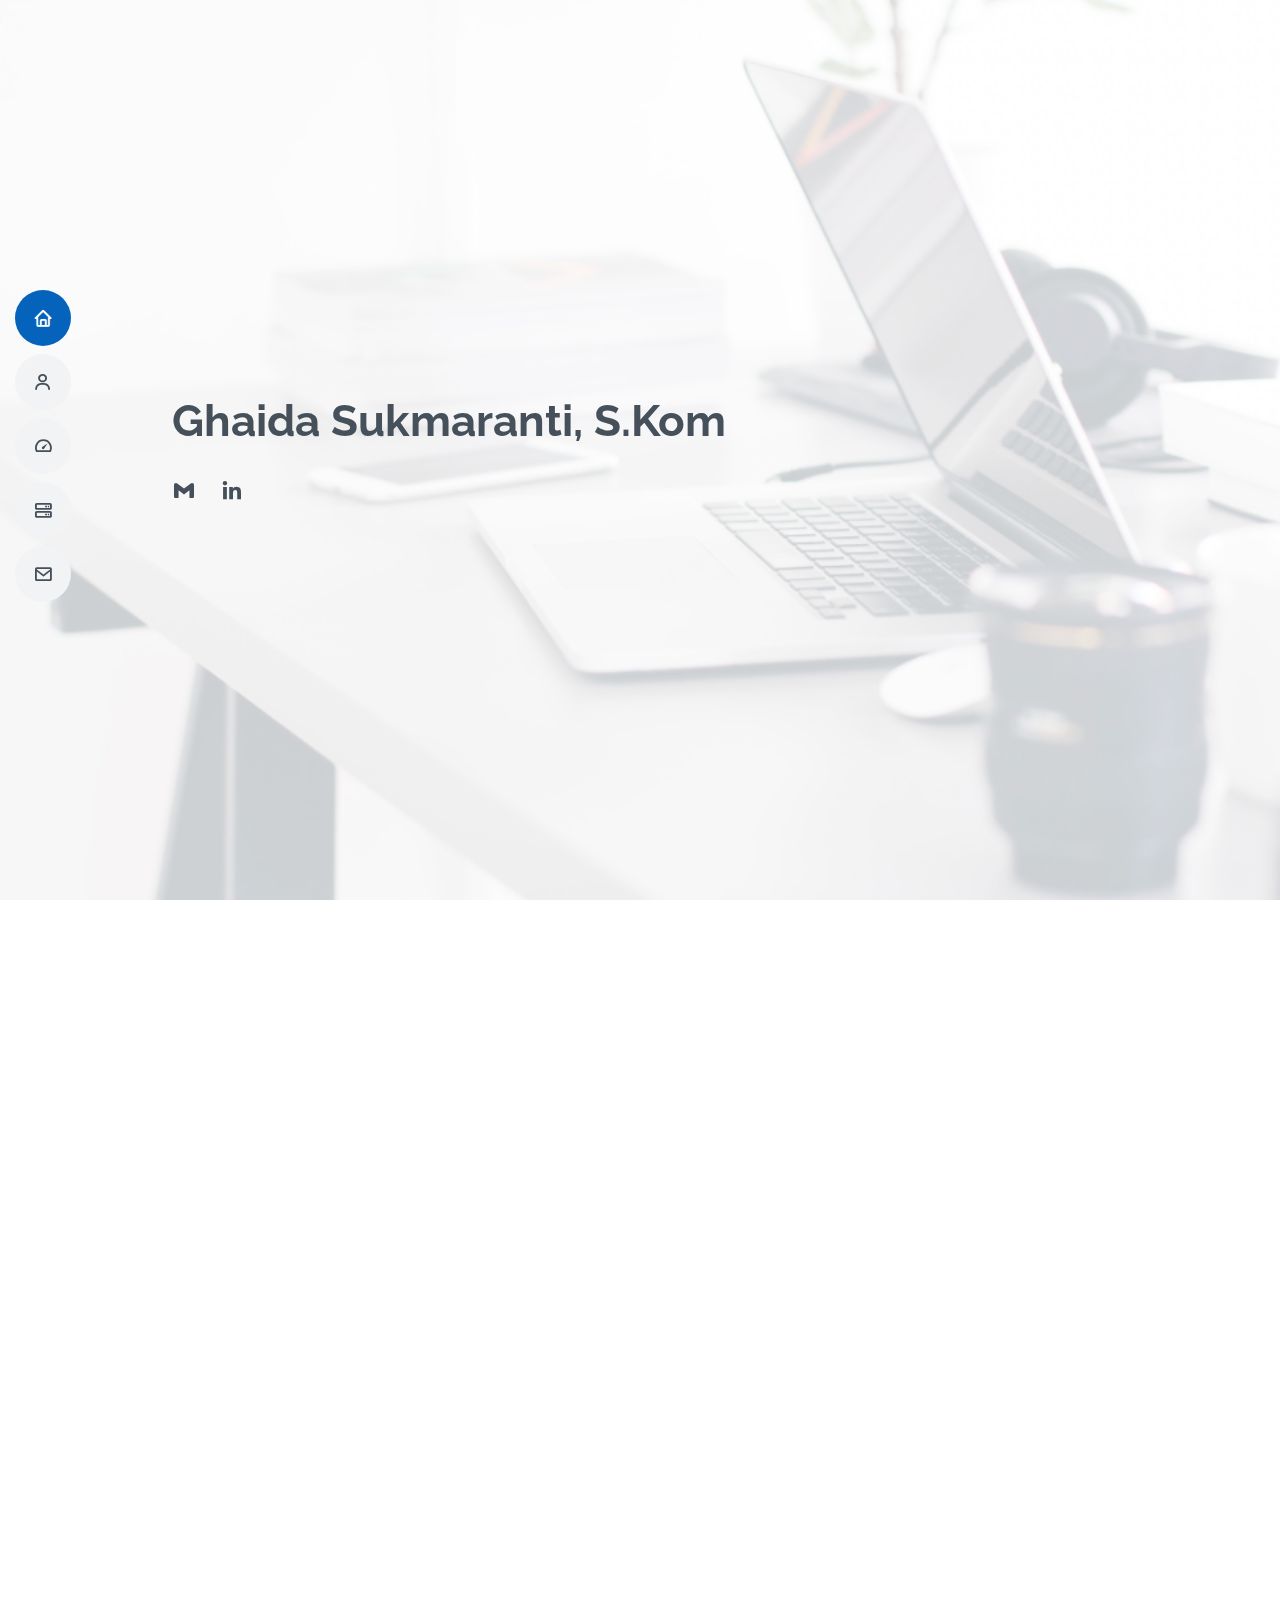
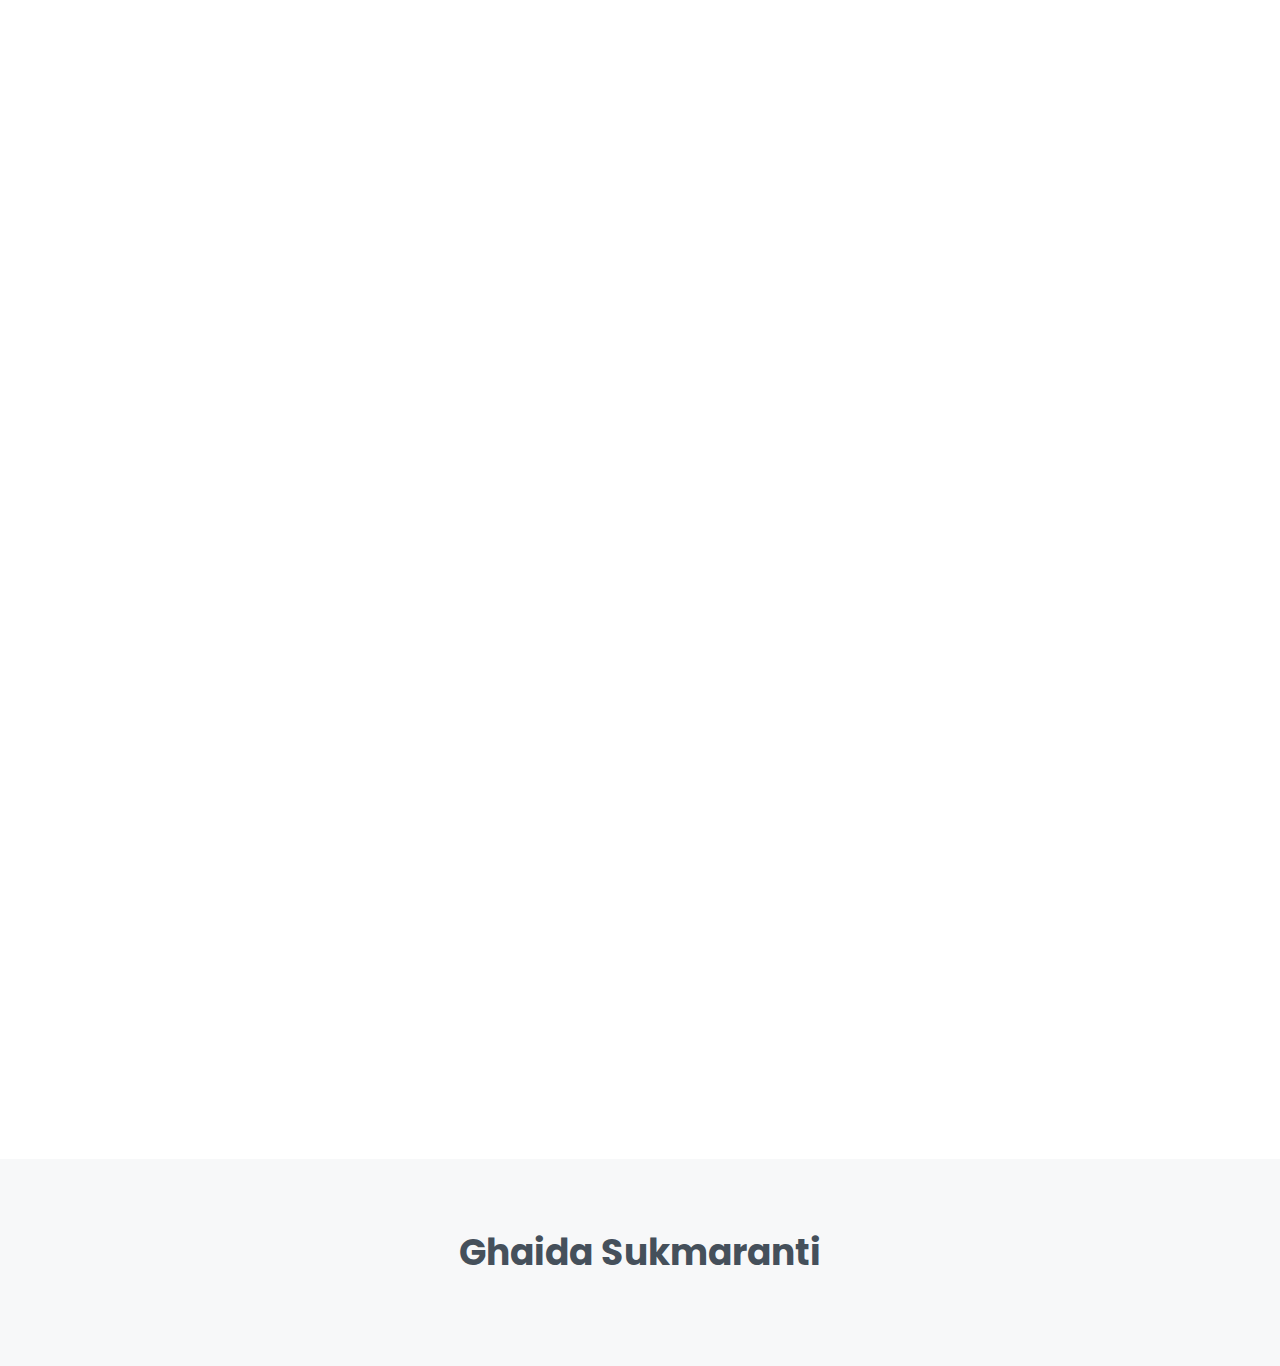
==== commit f14480a2: "versi 2" ====
--- a/index.html
+++ b/index.html
@@ -52,7 +52,6 @@
         <li><a href="#resume" class="nav-link scrollto"><i class="bx bx-user"></i> <span>Resume</span></a></li>
         <li><a href="#skills" class="nav-link scrollto"><i class="bx bx-tachometer"></i> <span>Skills</span></a></li>
         <li><a href="#portfolio" class="nav-link scrollto"><i class="bx bx-server"></i> <span>Portfolio</span></a></li>
-        <!-- <li><a href="#sertifikat" class="nav-link scrollto"><i class="bx bx-file-blank"></i> <span>Sertifikat</span> -->
         <li><a href="#contact" class="nav-link scrollto"><i class="bx bx-envelope"></i> <span>Contact</span></a></li>
       </ul>
     </nav><!-- .nav-menu -->
@@ -334,7 +333,7 @@
 
    
     
-    ======= Sertifikat Section =======
+    <!-- ======= Sertifikat Section ======= -->
     <section id="sertifikat" class="portfolio">
       <div class="container" data-aos="fade-up">
         <div class="section-title">
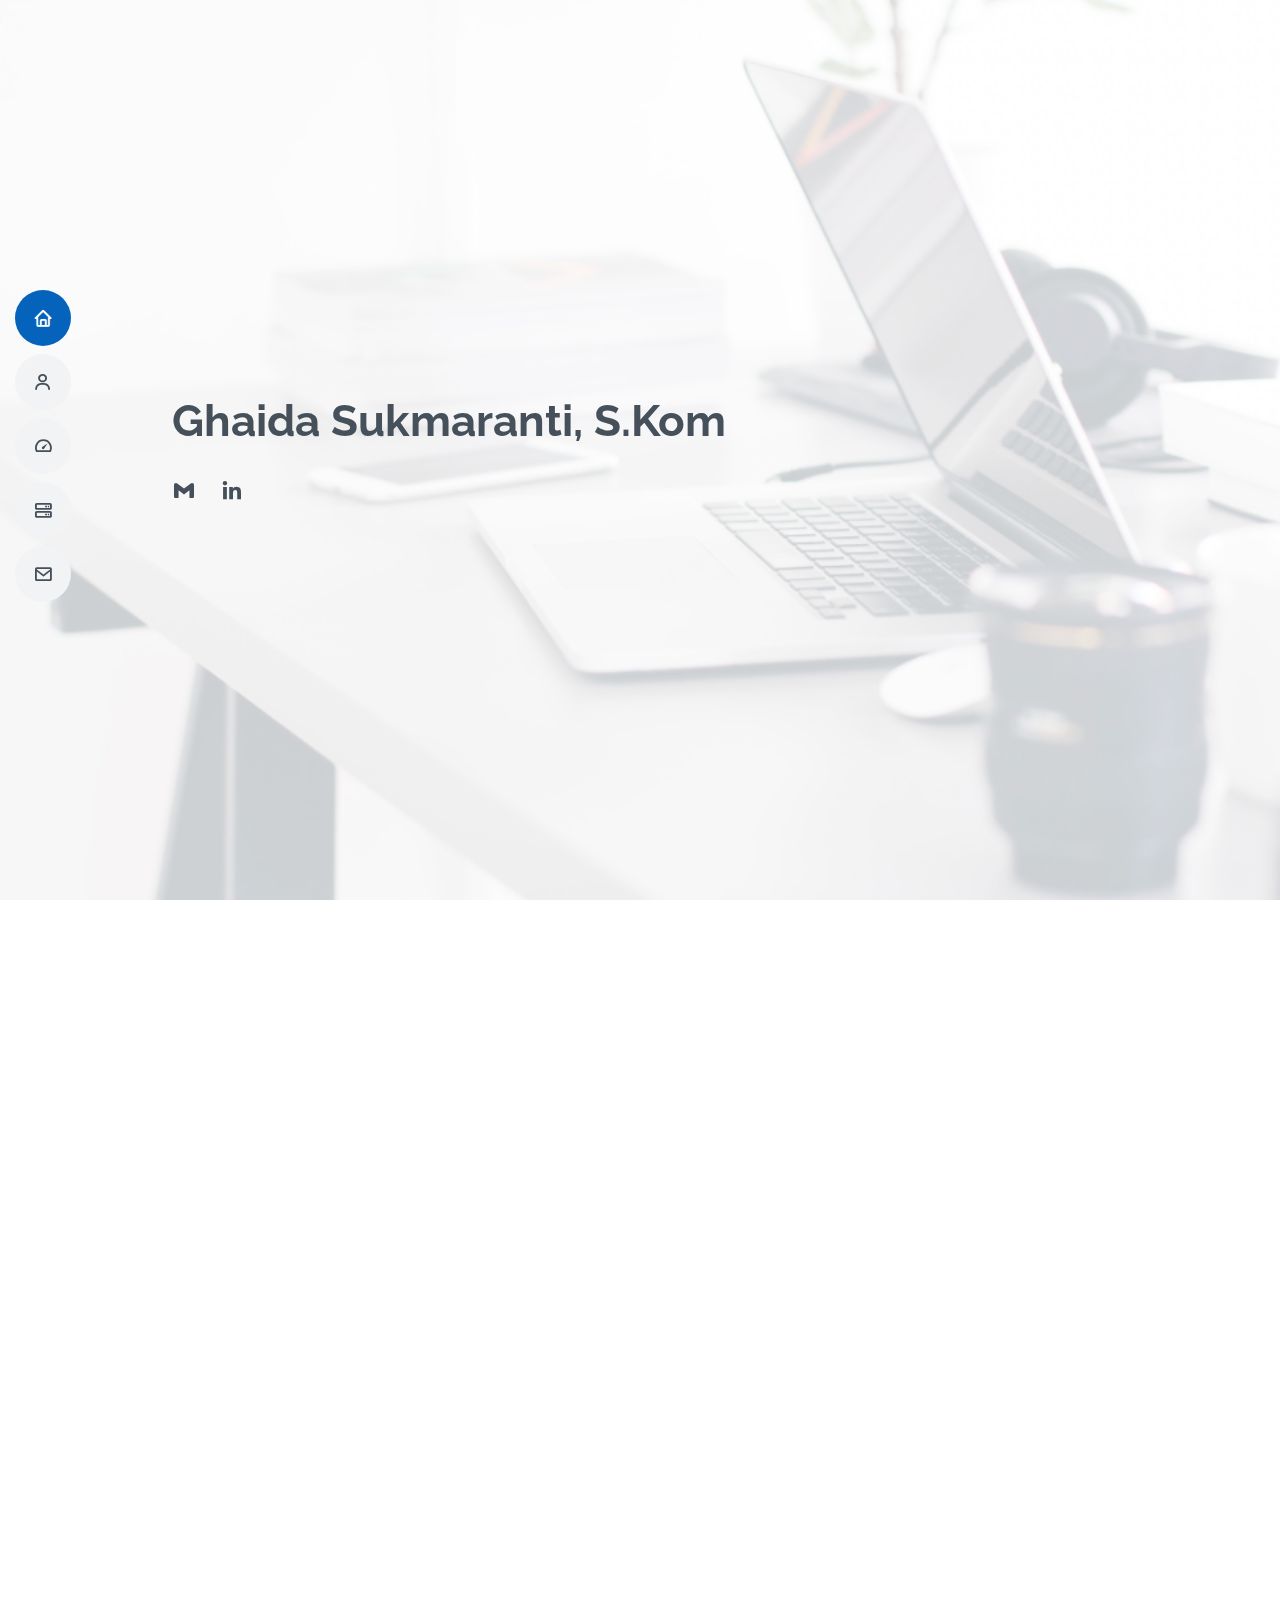
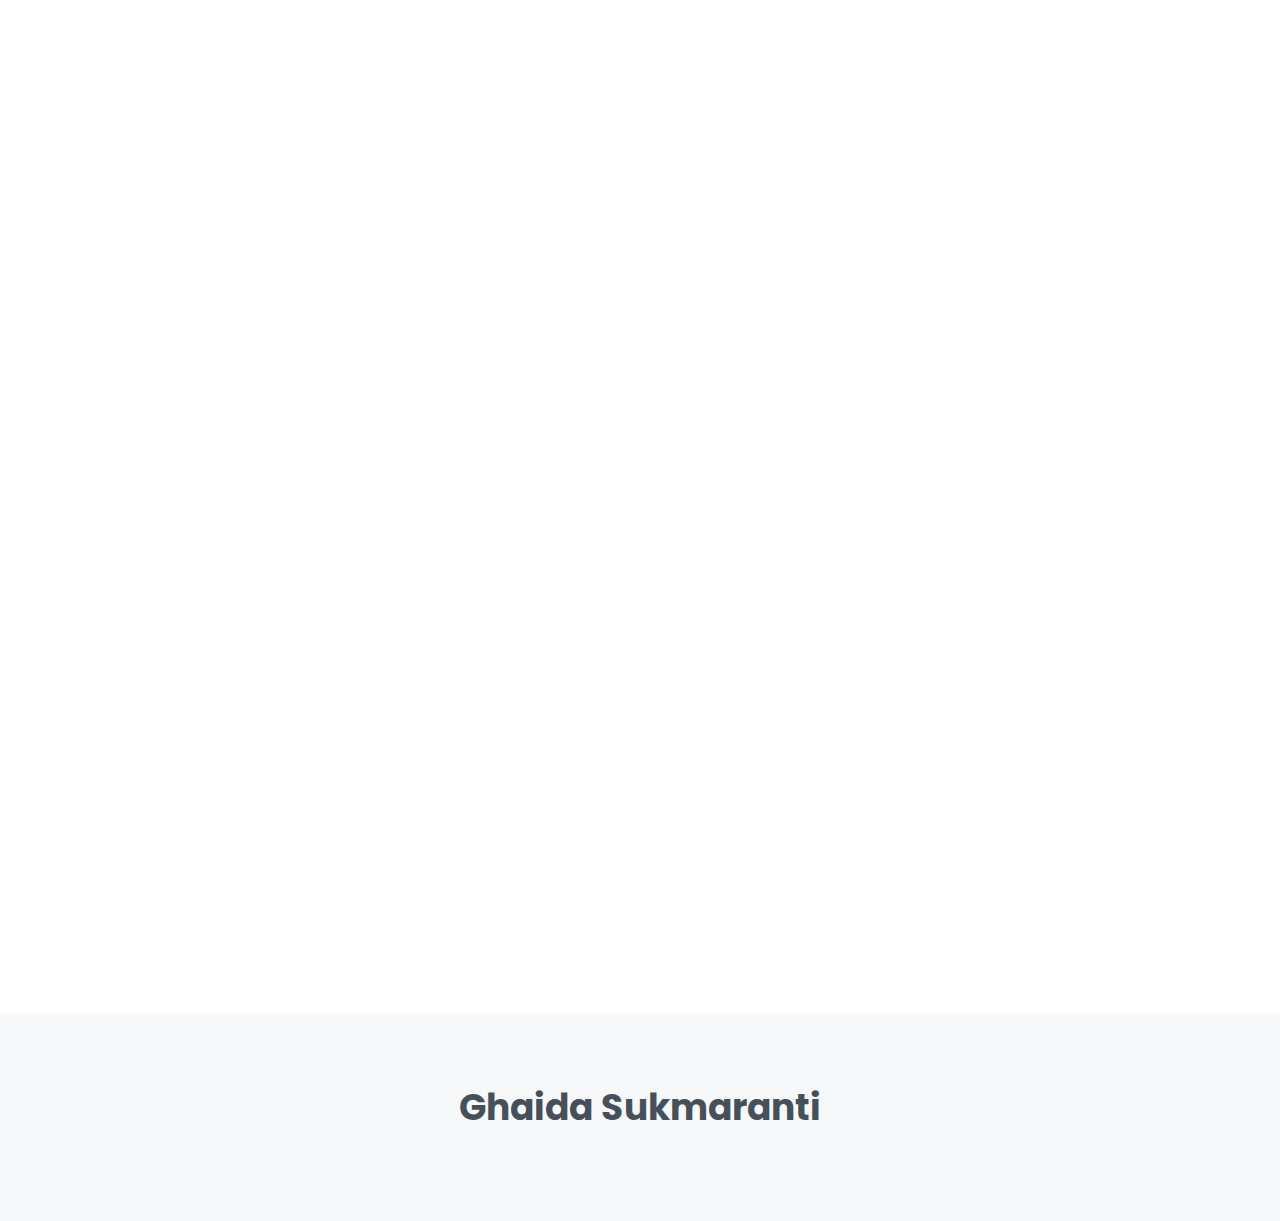
==== commit 501efd10: "versii2" ====
--- a/index.html
+++ b/index.html
@@ -81,7 +81,7 @@
           <h2>Resume</h2>
           <!--<p>Magnam dolores commodi suscipit. Necessitatibus eius consequatur ex aliquid fuga eum quidem. Sit sint consectetur velit. Quisquam quos quisquam cupiditate. Et nemo qui impedit suscipit alias ea. Quia fugiat sit in iste officiis commodi quidem hic quas.</p>-->
         </div>
-
+<!-- MUali resume part satu -- isinya kaya cv
         <div class="row">
 
           <div class="col-lg-6">
@@ -125,6 +125,7 @@
                 <li>ghaidasukma12@gmail.com</li>
               </ul>
             </div>-->
+            <!--
             <h3 class="resume-title">Professional Experience</h3>
             <div class="resume-item">
               <h4>Perencanaan TI</h4>
@@ -167,7 +168,63 @@
 
         </div>
 
-      </div>
+      </div> end resume yang kaya cv -->
+      <div class="row">
+
+        <div class="col-lg-6">
+          <h3 class="resume-title">Professional Experience</h3>
+            <div class="resume-item">
+              <h4>Technical Writer</h4>
+              <h5>2023 - Present</h5>
+              <ul>
+                <li>Menyusun BRD (Business Requirement Document) dan FSD (Fungsional System Dokumen) </li>
+                <li>Membuat Flowchart dan ERD</li>
+                <li>Membuat Dokumentasi Sistem dan User Guide</li>
+               
+              </ul>
+            </div>
+            <div class="resume-item">
+              <h4>Asisten Praktikum</h4>
+              <h5>2020-2021</h5>
+              <p><em>Laboratorium Program Studi Informatika, Universitas Ahmad Dahlan</em></p>
+              <ul>
+                <li>Asisten praktikum mata praktikum Dasar- Dasar Pemrograman pada semester gasal tahun ajaran 2020/2021.</li>
+                <li>Bahas Pemrograman yang digunakan yaitu C++.</li>
+              </ul>
+            </div>
+        
+
+        </div>
+        <div class="col-lg-6">
+          
+            <h3 class="resume-title">Interest</h3>
+            <div class="resume-item">
+              <h4>Data Scienctist</h4>
+              <p><em>Semasa Kuliah saya mengambil topik - topik yang berkaitan dengan Data Science</em></p>
+              <ul>
+                <li>Data Mining (A) </li>
+                <li>Data Science (A)</li>
+                <li>Statistika Informatika (A) </li>
+              </ul>
+              </div>
+              <div class="resume-item">
+              <h4> Artificial Intelligence Programmer (AI Programmer)</h4>
+              <p><em>Semasa Kuliah saya mengambil topik - topik yang berkaitan dengan kecerdasan buatan atau Artificial Intelligence</em></p>
+              <ul>
+                <li>Artificial Intelligence (B+) </li>
+                <li>Mechine Learning (A)</li>
+                <li>Natural Language Processing (B+)</li>
+               
+              </ul>
+
+
+            </div>
+          </div>
+          
+           
+
+
+        </div>
     </section><!-- End Resume Section -->
 
 
@@ -229,9 +286,9 @@
 
           <div class="col-lg-4 col-md-6" data-aos="zoom-in" data-aos-delay="200">
             <div class="count-box"style="height: 170px;">
-              <img src="assets/img/icon/icon-postgre.png" class="rounded" width="75px"/>
-              <br>
-              <h2>Postgre SQL</h2>
+              <img src="assets/img/icon/icon-powerbi.png" class="rounded" width="85px"/>
+              <br>
+              <h3>Power BI</h3>
               <br>
             </div>
           </div>
@@ -332,8 +389,8 @@
     </section><!-- End Portfolio Section -->
 
    
-    
-    <!-- ======= Sertifikat Section ======= -->
+    <!--
+     ======= Sertifikat Section ======= 
     <section id="sertifikat" class="portfolio">
       <div class="container" data-aos="fade-up">
         <div class="section-title">
@@ -353,9 +410,9 @@
         </div>
 
 
-        <div class="row portfolio-container" data-aos="fade-up" data-aos-delay="300">
-
-        <!-- sertifikat item Section -->
+        <div class="row portfolio-container" data-aos="fade-up" data-aos-delay="300">  -->
+<!-- 
+        <!-- sertifikat item Section
         <div class="col-lg-4 col-md-6 portfolio-item filter-sertifikat-lainnya">
           <div class="card">
             <div class="portfolio-wrap">
@@ -370,9 +427,9 @@
               <h6 class="card-title">Sertifikat Akreditasi Perguruan Tinggi</h6>
             </div>
           </div>
-          </div><!-- sertifikat item Section end -->
-
-        <!-- sertifikat item Section -->
+          </div><!-- sertifikat item Section end --> 
+ <!-- 
+         sertifikat item Section 
         <div class="col-lg-4 col-md-6 portfolio-item filter-sertifikat-ti">
           <div class="card">
             <div class="portfolio-wrap">
@@ -389,8 +446,8 @@
           </div>
           </div><!-- sertifikat item Section end-->
 
-
-        <!-- sertifikat item Section -->
+<!--
+        <!-- sertifikat item Section 
         <div class="col-lg-4 col-md-6 portfolio-item filter-sertifikat-ti">
           <div class="card">
             <div class="portfolio-wrap">
@@ -406,8 +463,8 @@
             </div>
           </div>
           </div><!-- sertifikat item Section end-->
-
-         <!-- sertifikat item Section -->
+<!--
+          sertifikat item Section 
         <div class="col-lg-4 col-md-6 portfolio-item filter-sertifikat-lainnya">
           <div class="card">
             <div class="portfolio-wrap">
@@ -423,8 +480,8 @@
             </div>
           </div>
           </div><!-- sertifikat item Section end-->
-
-        <!-- sertifikat item Section -->
+<!--
+         sertifikat item Section 
         <div class="col-lg-4 col-md-6 portfolio-item filter-sertifikat-lainnya">
           <div class="card">
             <div class="portfolio-wrap">
@@ -442,6 +499,7 @@
           </div><!-- sertifikat item Section end-->
 
         <!-- sertifikat item Section -->
+         <!--
         <div class="col-lg-4 col-md-6 portfolio-item filter-sertifikat-ti">
           <div class="card">
             <div class="portfolio-wrap">
@@ -459,6 +517,7 @@
           </div><!-- sertifikat item Section end-->
 
        <!-- sertifikat item Section -->
+        <!--
         <div class="col-lg-4 col-md-6 portfolio-item filter-sertifikat-lainnya">
           <div class="card">
             <div class="portfolio-wrap">
